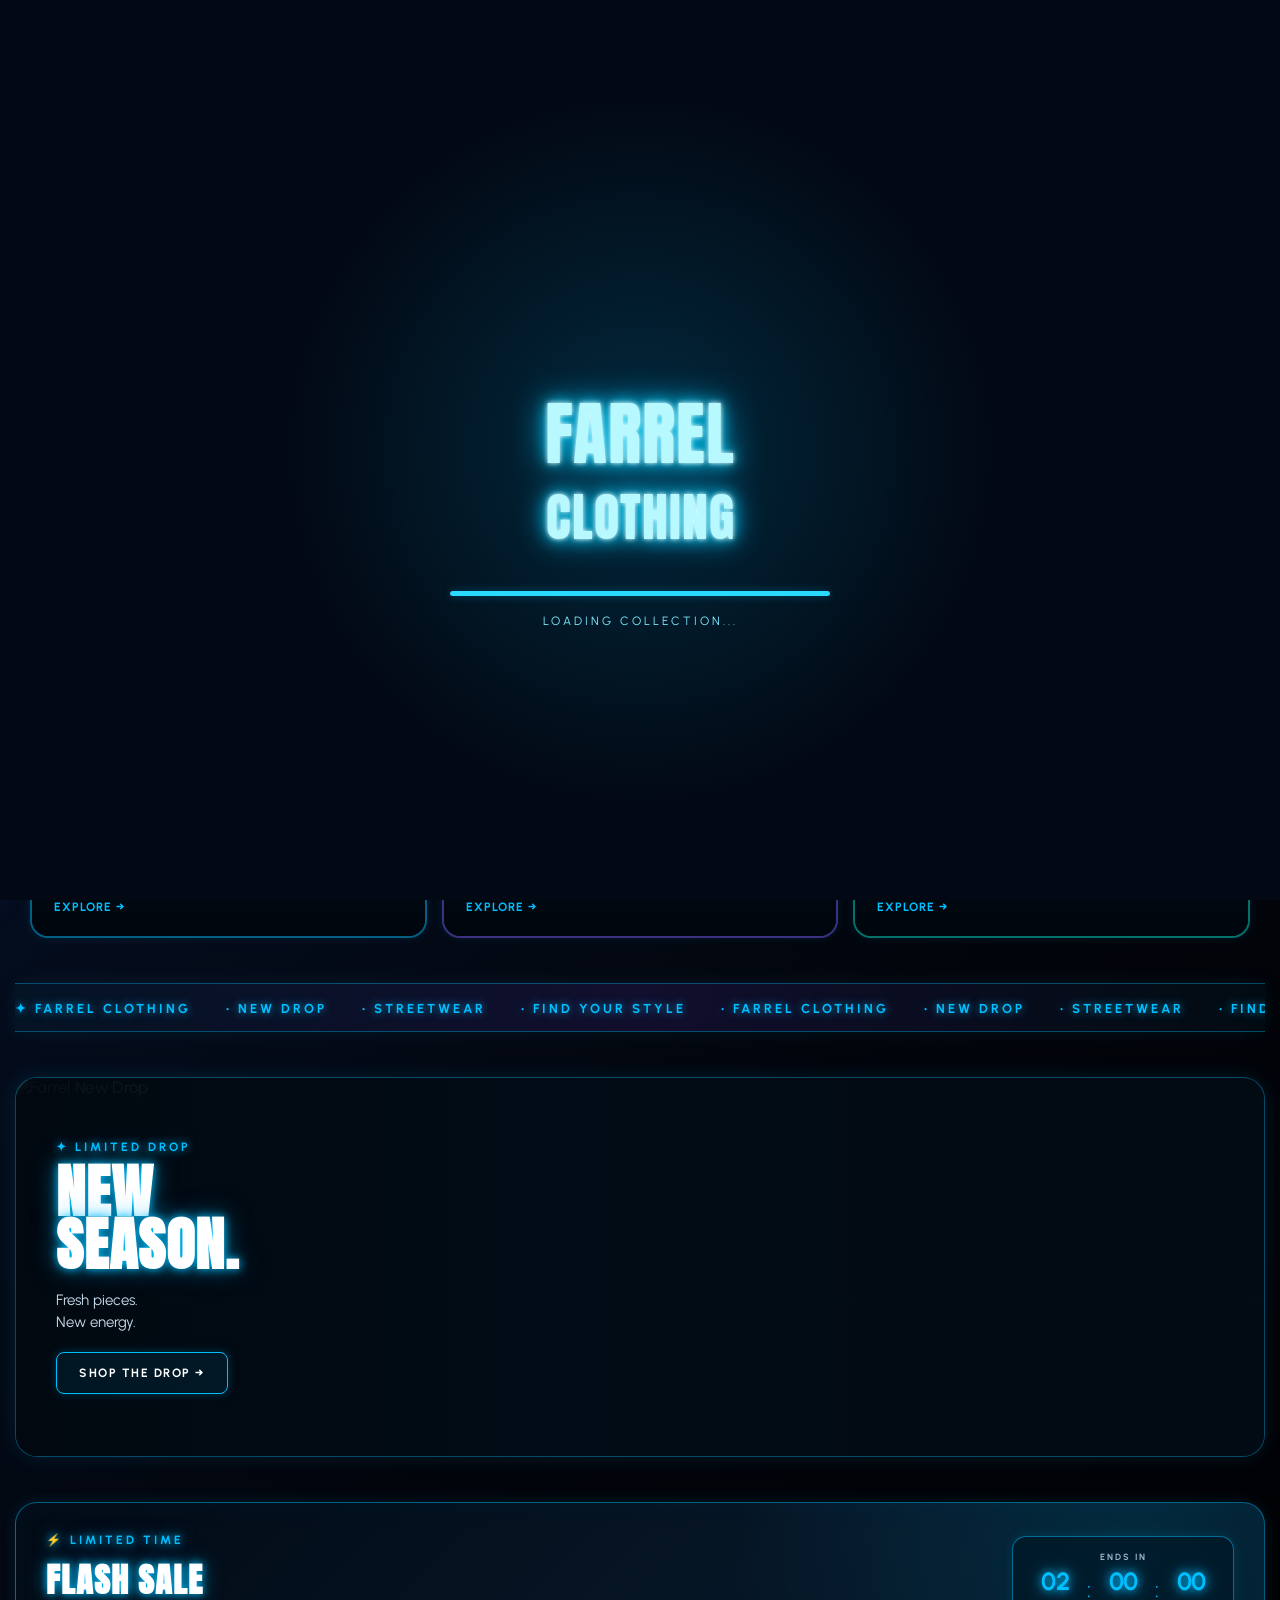
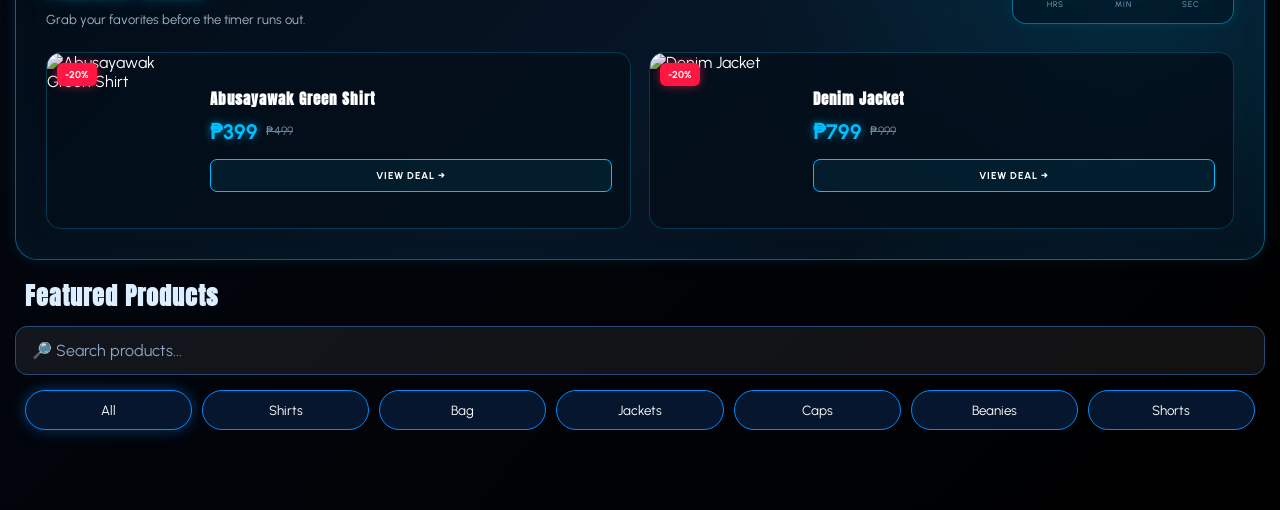
==== index.html @ 2487d962 "Add files via upload" ====
<!DOCTYPE html>
<html lang="en">

<head>
    <meta charset="UTF-8">
    <meta name="viewport" content="width=device-width, initial-scale=1.0">

    <title>FARRELL CLOTHING</title>

    <link rel="preconnect" href="https://fonts.googleapis.com">
    <link rel="preconnect" href="https://fonts.gstatic.com" crossorigin>

    <link
        href="https://fonts.googleapis.com/css2?family=Rubik+Wet+Paint&family=Anton&family=Urbanist:wght@400;500;600;700;800;900&display=swap"
        rel="stylesheet"
    >

    <link rel="stylesheet" href="style.css">
</head>

<body>

    <!-- ================= HEADER ================= -->

    <header>

        <button class="menu-toggle" onclick="toggleSidebar()" aria-label="Open menu">
            <span></span>
            <span></span>
            <span></span>
        </button>

        <div class="header-brand">
            <h1>FARREL CLOTHING</h1>
            <p>Stay Swabe?.</p>
        </div>

        <button class="cart-quick-button" onclick="openCart()">
            🛒<span id="cart-count-mini" class="mini-badge">0</span>
        </button>

    </header>

    <!-- ================= SIDEBAR ================= -->

    <div class="sidebar-overlay" onclick="closeSidebar()"></div>

    <aside id="app-sidebar" class="app-sidebar">

        <div class="sidebar-header">
            <span class="sidebar-logo">FARREL</span>
            <button class="sidebar-close" onclick="closeSidebar()">✕</button>
        </div>

        <nav class="sidebar-nav">

            <button class="sidebar-link" onclick="openCart()">
                <span class="sidebar-icon">🛒</span>
                <span>Cart</span>
                <span id="cart-count" class="sidebar-count">0</span>
            </button>

            <button class="sidebar-link" onclick="showWishlist()">
                <span class="sidebar-icon">❤️</span>
                <span>Wishlist</span>
                <span id="wishlist-count" class="sidebar-count">0</span>
            </button>

            <button class="sidebar-link" onclick="showOrders()">
                <span class="sidebar-icon">🧾</span>
                <span>My Orders</span>
            </button>

            <button class="sidebar-link" onclick="openAccount()">
                <span class="sidebar-icon">👤</span>
                <span>Account</span>
            </button>

            <button class="sidebar-link theme-button" onclick="toggleTheme()">
                <span class="sidebar-icon">☀️</span>
                <span>Light Mode</span>
            </button>

            <a class="sidebar-link admin-link" id="admin-link" href="admin.html" style="display:none;">
                <span class="sidebar-icon">🛠️</span>
                <span>Admin Dashboard</span>
            </a>

        </nav>

    </aside>


    <!-- ================= MAIN ================= -->

    <main>

<!-- HERO BANNER -->
<section class="hero-banner">

    <div class="hero-content">
        <span class="hero-label">🔥 NEW DROP</span>

        <h2 class="hero-title">
            <span class="hero-line hero-line-1">MADE TO</span>
            <span class="hero-line hero-line-2">STAND OUT.</span>
        </h2>

        <p class="hero-sub">
            Designed differently. Made for you.
        </p>

        <button class="hero-button" onclick="openCollection('All')">
            EXPLORE COLLECTION →
        </button>
    </div>

</section>

      <!-- FEATURED COLLECTIONS -->
<section class="featured-collections">

    <div class="collections-title">
        <span>✦ FARREL COLLECTIONS</span>
        <h2>EXPLORE YOUR STYLE</h2>
        <p>Discover pieces made for your everyday vibe.</p>
    </div>

    <div class="collection-grid">

        <!-- SHIRTS -->
        <button
            type="button"
            class="collection-card shirts-card"
            onclick="openCollection('Shirts')">

            <img
                src="https://images.unsplash.com/photo-1521572163474-6864f9cf17ab?auto=format&fit=crop&w=900&q=85"
                alt="Shirts Collection"
                class="collection-image">

            <div class="collection-overlay"></div>

            <div class="collection-content">
                <span class="collection-number">01</span>
                <h3>SHIRTS</h3>
                <p>EVERYDAY ESSENTIALS</p>
                <span class="collection-link">EXPLORE →</span>
            </div>

        </button>


        <!-- JACKETS -->
        <button
            type="button"
            class="collection-card jackets-card"
            onclick="openCollection('Jackets')">

            <img
                src="https://images.unsplash.com/photo-1551028719-00167b16eac5?auto=format&fit=crop&w=900&q=85"
                alt="Jackets Collection"
                class="collection-image">

            <div class="collection-overlay"></div>

            <div class="collection-content">
                <span class="collection-number">02</span>
                <h3>JACKETS</h3>
                <p>STREETWEAR LAYERS</p>
                <span class="collection-link">EXPLORE →</span>
            </div>

        </button>


        <!-- ACCESSORIES -->
        <button
            type="button"
            class="collection-card bag-card"
            onclick="openCollection('Bag')">

            <img
                src="https://images.unsplash.com/photo-1553062407-98eeb64c6a62?auto=format&fit=crop&w=900&q=85"
                alt="Accessories Collection"
                class="collection-image">

            <div class="collection-overlay"></div>

            <div class="collection-content">
                <span class="collection-number">03</span>
                <h3>ACCESSORIES</h3>
                <p>COMPLETE YOUR LOOK</p>
                <span class="collection-link">EXPLORE →</span>
            </div>

        </button>

    </div>

</section>

<!-- FARREL ANIMATED MARQUEE -->

<div class="farrel-marquee">
    <div class="marquee-track">

        <span>✦ FARREL CLOTHING</span>
        <span>• NEW DROP</span>
        <span>• STREETWEAR</span>
        <span>• FIND YOUR STYLE</span>
        <span>• FARREL CLOTHING</span>
        <span>• NEW DROP</span>
        <span>• STREETWEAR</span>
        <span>• FIND YOUR STYLE</span>

    </div>
</div>

      <!-- FARREL NEW DROP -->

<section class="new-drop-section">

    <div class="new-drop-image">
        <img
            src="https://images.unsplash.com/photo-1529139574466-a303027c1d8b?auto=format&fit=crop&w=1200&q=85"
            alt="Farrel New Drop">
    </div>

    <div class="new-drop-overlay"></div>

    <div class="new-drop-content">

        <span class="new-drop-label">
            ✦ LIMITED DROP
        </span>

        <h2>
            NEW<br>
            SEASON.
        </h2>

        <p>
            Fresh pieces.<br>
            New energy.
        </p>

        <button
            type="button"
            class="new-drop-button"
            onclick="scrollToProducts()">

            SHOP THE DROP →
            
        </button>

    </div>

</section>

<!-- FARREL FLASH SALE -->
<section class="flash-sale-section">

    <div class="flash-sale-header">
        <div>
            <span class="flash-sale-label">⚡ LIMITED TIME</span>
            <h2>FLASH SALE</h2>
            <p>Grab your favorites before the timer runs out.</p>
        </div>

        <div class="countdown-box">
            <span class="countdown-label">ENDS IN</span>

            <div class="countdown">
                <div>
                    <strong id="sale-hours">02</strong>
                    <small>HRS</small>
                </div>

                <span>:</span>

                <div>
                    <strong id="sale-minutes">00</strong>
                    <small>MIN</small>
                </div>

                <span>:</span>

                <div>
                    <strong id="sale-seconds">00</strong>
                    <small>SEC</small>
                </div>
            </div>
        </div>
    </div>


    <div class="flash-products">

        <!-- Flash Product 1 -->
        <div class="flash-product">
            <div class="flash-image">
                <img
                    src="images/Abusayawak Green Shirt.jpg"
                    alt="Abusayawak Green Shirt">

                <span class="sale-badge">-20%</span>
            </div>

            <div class="flash-product-info">
                <h3>Abusayawak Green Shirt</h3>

                <div class="flash-price">
                    <span class="new-price">₱399</span>
                    <span class="old-price">₱499</span>
                </div>

                <button
                    type="button"
                    onclick="openProductDetails(1)">
                    VIEW DEAL →
                </button>
            </div>
        </div>


        <!-- Flash Product 2 -->
        <div class="flash-product">
            <div class="flash-image">
                <img
                    src="images/Denim Jacket.jpg"
                    alt="Denim Jacket">

                <span class="sale-badge">-20%</span>
            </div>

            <div class="flash-product-info">
                <h3>Denim Jacket</h3>

                <div class="flash-price">
                    <span class="new-price">₱799</span>
                    <span class="old-price">₱999</span>
                </div>

                <button
                    type="button"
                    onclick="openProductDetails(4)">
                    VIEW DEAL →
                </button>
            </div>
        </div>

    </div>

</section>
      
<h2>Featured Products</h2>
      
        <h2>Featured Products</h2>


        <!-- SEARCH -->

        <div class="search-box">

            <input
                type="text"
                id="search-input"
                placeholder="🔎 Search products..."
                oninput="filterProducts()"
            >

        </div>


        <!-- CATEGORIES -->

        <div class="categories">

            <button
                onclick="setCategory('All')"
                class="category active"
            >
                All
            </button>

            <button
                onclick="setCategory('Shirts')"
                class="category"
            >
                Shirts
            </button>

            <button
                onclick="setCategory('Bag')"
                class="category"
            >
                Bag
            </button>

            <button
                onclick="setCategory('Jackets')"
                class="category"
            >
                Jackets
            </button>

            <button
                onclick="setCategory('Caps')"
                class="category"
            >
                Caps
            </button>

            <button
                onclick="setCategory('Beanies')"
                class="category"
            >
                Beanies
            </button>

            <button
                onclick="setCategory('Shorts')"
                class="category"
            >
                Shorts
            </button>

        </div>


        <!-- PRODUCTS -->

        <div
            id="products"
            class="product-container"
        ></div>

    </main>


    <!-- ================= PRODUCT DETAILS ================= -->

    <div
        id="product-modal"
        class="cart-modal"
    >

        <div class="cart-box">

            <button
                class="close-button"
                onclick="closeProductDetails()"
            >
                ✕
            </button>


            <img
                id="detail-image"
                class="detail-image"
            >


            <h2 id="detail-name"></h2>


            <p
                id="detail-price"
                class="detail-price"
            ></p>


            <p id="detail-rating"></p>

            <p id="detail-stock"></p>


            <!-- REVIEWS -->

            <div class="reviews-section">

                <h3>⭐ Customer Reviews</h3>


                <div id="reviews-list">

                    <p>No reviews yet.</p>

                </div>


                <div id="review-locked-message" class="review-locked" style="display:none;">
                    🔒 You can rate this product once your order for it says
                    <strong>"Delivered"</strong> in My Orders.
                </div>

                <div id="review-form" class="review-form">

                    <h4>⭐ Rate This Product</h4>


                    <select id="review-rating">

                        <option value="">
                            Select Rating
                        </option>

                        <option value="5">
                            ⭐⭐⭐⭐⭐ 5 Stars
                        </option>

                        <option value="4">
                            ⭐⭐⭐⭐ 4 Stars
                        </option>

                        <option value="3">
                            ⭐⭐⭐ 3 Stars
                        </option>

                        <option value="2">
                            ⭐⭐ 2 Stars
                        </option>

                        <option value="1">
                            ⭐ 1 Star
                        </option>

                    </select>


                    <textarea
                        id="review-text"
                        placeholder="Write your review..."
                    ></textarea>


                    <button
                        type="button"
                        onclick="addReview()"
                    >
                        Submit Review
                    </button>

                </div>

            </div>


            <!-- PRODUCT DESCRIPTION -->

            <p id="detail-description"></p>


            <!-- SIZE -->

            <label>Size</label>

            <select id="detail-size">

                <option value="S">
                    Small
                </option>

                <option value="M">
                    Medium
                </option>

                <option value="L">
                    Large
                </option>

                <option value="XL">
                    Extra Large
                </option>

            </select>


            <!-- QUANTITY -->

            <input
                type="number"
                id="detail-quantity"
                value="1"
                min="1"
            >


            <!-- ADD TO CART -->

            <button
                class="checkout-button"
                onclick="addDetailedProductToCart()"
            >
                🛒 Add to Cart
            </button>

        </div>

    </div>


    <!-- ================= CART ================= -->

    <div
        id="cart-modal"
        class="cart-modal"
    >

        <div class="cart-box">

            <button
                class="close-button"
                onclick="closeCart()"
            >
                ✕
            </button>


            <h2>🛒 Shopping Cart</h2>


            <div id="cart-items">

                <p>Your cart is empty.</p>

            </div>


            <div class="cart-total">

                <strong>Total:</strong>

                <strong>
                    ₱<span id="cart-total">0</span>
                </strong>

            </div>


            <button
                class="checkout-button"
                onclick="openCheckout()"
            >
                🛍️ Checkout
            </button>

        </div>

    </div>


    <!-- ================= CHECKOUT ================= -->

    <div
        id="checkout-modal"
        class="cart-modal"
    >

        <div class="cart-box">

            <button
                class="close-button"
                onclick="closeCheckout()"
            >
                ✕
            </button>


            <h2>📝 Checkout</h2>


            <form id="checkout-form">

                <label>Customer Name</label>

                <input
                    type="text"
                    id="customer-name"
                    placeholder="Enter your name"
                    required
                >


                <label>Contact Number</label>

                <input
                    type="tel"
                    id="contact"
                    placeholder="09XXXXXXXXX"
                    required
                >


                <label>Delivery Address</label>

                <textarea
                    id="address"
                    placeholder="Enter your complete address"
                    required
                ></textarea>


                <label>Size</label>

                <select
                    id="size"
                    required
                >

                    <option value="">
                        Select Size
                    </option>

                    <option value="S">
                        Small
                    </option>

                    <option value="M">
                        Medium
                    </option>

                    <option value="L">
                        Large
                    </option>

                    <option value="XL">
                        Extra Large
                    </option>

                </select>


                <label>Payment Method</label>

                <select
                    id="payment"
                    required
                >

                    <option value="">
                        Select Payment
                    </option>

                    <option value="Cash on Delivery">
                        Cash on Delivery
                    </option>

                    <option value="GCash">
                        GCash
                    </option>

                </select>


                <!-- ORDER SUMMARY -->

                <div class="checkout-summary">

                    <h3>🧾 Order Summary</h3>


                    <div id="checkout-items">

                        <p>No items.</p>

                    </div>


                    <hr>


                    <p>

                        <strong>Total:</strong>

                        ₱<span id="checkout-total">0</span>

                    </p>

                </div>


                <!-- PLACE ORDER -->

                <button
                    type="submit"
                    class="checkout-button"
                >
                    Place Order
                </button>

            </form>

        </div>

    </div>


    <!-- ================= ORDER CONFIRMATION ================= -->

    <div
        id="success-modal"
        class="cart-modal"
    >

        <div class="cart-box success-box">

            <button
                class="close-button"
                onclick="closeSuccess()"
            >
                ✕
            </button>


            <div class="success-icon">
                ✓
            </div>


            <h2>Order Placed!</h2>


            <p class="success-message">
                Thank you for your order!
            </p>


            <div class="order-details">

                <p>

                    <strong>Order ID:</strong>

                    <span id="order-id"></span>

                </p>


                <p>

                    <strong>Customer:</strong>

                    <span id="order-customer"></span>

                </p>


                <p>

                    <strong>Payment:</strong>

                    <span id="order-payment"></span>

                </p>


                <p>

                    <strong>Total:</strong>

                    ₱<span id="order-total"></span>

                </p>


                <p>

                    <strong>Status:</strong>

                    <span class="order-status">
                        Order Received
                    </span>

                </p>

            </div>


            <button
                class="checkout-button"
                onclick="closeSuccess()"
            >
                Continue Shopping
            </button>

        </div>

    </div>


    <!-- ================= MY ORDERS ================= -->

    <div
        id="orders-modal"
        class="cart-modal"
    >

        <div class="cart-box">

            <button
                class="close-button"
                onclick="closeOrders()"
            >
                ✕
            </button>


            <h2>🧾 My Orders</h2>


            <div id="orders-list">

                <p>No orders yet.</p>

            </div>

        </div>

    </div>


    <!-- ================= LOGIN PAGE ================= -->

    <div id="login-page">

        <div class="login-container">


            <!-- LOGIN LOGO -->

            <div class="login-logo">

                <h1>FARREL</h1>

                <h2>CLOTHING</h2>

            </div>


            <!-- ================= LOGIN ================= -->

            <div id="login-section">


                <div class="login-input">

                    <span>👤</span>

                    <input
                        type="text"
                        id="login-username"
                        placeholder="Username or Email"
                    >

                </div>


                <div class="login-input">

                    <span>🔒</span>

                    <input
                        type="password"
                        id="login-password"
                        placeholder="Password"
                    >

                </div>


                <button
                    type="button"
                    class="sign-in-button"
                    onclick="loginUser()"
                >
                    SIGN IN
                </button>


                <button
                    type="button"
                    class="forgot-password"
                    onclick="forgotPassword()"
                >
                    Forgot Password?
                </button>


                <p class="signup-text">

                    Don't have an account?

                    <button
                        type="button"
                        onclick="showRegister()"
                    >
                        Sign Up
                    </button>

                </p>

            </div>


            <!-- ================= REGISTER ================= -->

            <div
                id="register-section"
                style="display:none;"
            >

                <h3 class="register-title">
                    CREATE ACCOUNT
                </h3>


                <div class="login-input">

                    <span>👤</span>

                    <input
                        type="text"
                        id="register-name"
                        placeholder="Full Name"
                    >

                </div>


                <div class="login-input">

                    <span>👤</span>

                    <input
                        type="text"
                        id="register-username"
                        placeholder="Username"
                    >

                </div>


                <div class="login-input">

                    <span>✉️</span>

                    <input
                        type="email"
                        id="register-email"
                        placeholder="Email"
                    >

                </div>


                <div class="login-input">

                    <span>🔒</span>

                    <input
                        type="password"
                        id="register-password"
                        placeholder="Password"
                    >

                </div>


                <div class="login-input">

                    <span>🔒</span>

                    <input
                        type="password"
                        id="register-confirm"
                        placeholder="Confirm Password"
                    >

                </div>


                <button
                    type="button"
                    class="sign-in-button"
                    onclick="registerUser()"
                >
                    SIGN UP
                </button>


                <p class="signup-text">

                    Already have an account?

                    <button
                        type="button"
                        onclick="showLogin()"
                    >
                        Sign In
                    </button>

                </p>

            </div>

        </div>

    </div>


    <!-- ================= PROFILE ================= -->

    <div
        id="profile-modal"
        class="cart-modal"
    >

        <div class="cart-box">


            <button
                class="close-button"
                onclick="closeProfile()"
            >
                ✕
            </button>


            <h2>👤 My Profile</h2>


            <form id="profile-form">


                <label>Full Name</label>

                <input
                    type="text"
                    id="profile-name"
                    placeholder="Enter your name"
                    required
                >


                <label>Contact Number</label>

                <input
                    type="tel"
                    id="profile-contact"
                    placeholder="09XXXXXXXXX"
                    required
                >


                <label>Delivery Address</label>

                <textarea
                    id="profile-address"
                    placeholder="Enter your complete address"
                    required
                ></textarea>


                <label>Preferred Payment</label>

                <select id="profile-payment">

                    <option value="">
                        Select Payment
                    </option>

                    <option value="Cash on Delivery">
                        Cash on Delivery
                    </option>

                    <option value="GCash">
                        GCash
                    </option>

                </select>


                <button
                    type="button"
                    class="checkout-button"
                    onclick="saveProfile()"
                >
                    💾 Save Profile
                </button>

              <button
                    type="button"
                    class="checkout-button"
                    onclick="logoutUser()"
>
                   🚪 Logout
                </button>

            </form>

        </div>

    </div>


        <!-- ================= NEON LOADING SCREEN ================= -->

    <div id="farrel-loader">

        <div class="loader-content">

            <svg class="loader-shirt" viewBox="0 0 120 120" xmlns="http://www.w3.org/2000/svg">
                <path class="loader-shirt-path" d="M40 10 L25 22 L10 38 L24 52 L34 44 L34 108 L86 108 L86 44 L96 52 L110 38 L95 22 L80 10 L68 18 C64 22 56 22 52 18 Z" />
                <circle class="loader-shirt-dot" cx="60" cy="70" r="3" />
            </svg>

            <div class="loader-logo">
                <span>FARREL</span>
                <span>CLOTHING</span>
            </div>

            <div class="loader-line">
                <div class="loader-progress"></div>
            </div>

            <p>LOADING COLLECTION...</p>

        </div>

    </div>


    <!-- ================= JAVASCRIPT ================= -->

    <script src="https://cdn.jsdelivr.net/npm/@supabase/supabase-js@2/dist/umd/supabase.min.js"></script>
<script src="script.js"></script>

</body>

</html>
---- style.css ----
* {
    box-sizing: border-box;
    margin: 0;
    padding: 0;
}

body {
    font-family: Arial, sans-serif;
    background:
        radial-gradient(circle at top left, #1677ff 0%, transparent 25%),
        linear-gradient(135deg, #06152f, #02050c 55%, #000000);
    color: #ffffff;
    min-height: 100vh;
}

/* ================= HEADER ================= */

header {
    text-align: center;
    padding: 30px 15px;
    background:
        linear-gradient(135deg, rgba(18, 105, 255, 0.95), #07162f 55%, #020305);
    border-bottom: 1px solid rgba(75, 160, 255, 0.4);
    box-shadow: 0 8px 30px rgba(0, 110, 255, 0.2);
}

header h1 {
    font-family: "Rubik Wet Paint", cursive;
    font-size: 48px;
    font-weight: 400;
    letter-spacing: 3px;
    text-transform: uppercase;

    color: #ffffff;

    text-shadow:
        0 0 5px #00aaff,
        0 0 12px #008cff,
        0 0 25px #008cff,
        0 0 45px rgba(0, 140, 255, 0.8);

    transform: rotate(-2deg);
}

/* ================= BUTTONS ================= */

button {
    cursor: pointer;
    transition: 0.25s;
}

button:hover {
    transform: translateY(-2px);
    box-shadow: 0 0 15px rgba(0, 140, 255, 0.45);
}

.cart-button,
.wishlist-button,
.orders-button,
.profile-button {
    width: auto;
    margin-top: 18px;
    margin-left: 5px;
    padding: 11px 18px;
    border: 1px solid rgba(100, 180, 255, 0.5);
    border-radius: 25px;
    background: rgba(255, 255, 255, 0.08);
    color: white;
    backdrop-filter: blur(10px);
}

/* ================= MAIN ================= */

main {
    padding: 25px 15px;
}

h2 {
    margin-bottom: 20px;
    color: #dceeff;
}

/* ================= SEARCH ================= */

.search-box {
    margin-bottom: 18px;
}

.search-box input {
    width: 100%;
    padding: 14px 16px;
    border: 1px solid #254a75;
    border-radius: 12px;
    background: rgba(255, 255, 255, 0.07);
    color: white;
    font-size: 16px;
    outline: none;
}

.search-box input::placeholder {
    color: #8ca5c0;
}

.search-box input:focus {
    border-color: #2196ff;
    box-shadow: 0 0 15px rgba(33, 150, 255, 0.3);
}

/* ================= CATEGORIES ================= */

.categories {
    display: flex;
    justify-content: center;
    align-items: center;
    gap: 10px;
    flex-wrap: nowrap;
    margin: 15px auto 25px;
    padding: 0 10px;
    position: relative;
    z-index: 10;
}

.category {
    flex: 1;
    width: auto;
    min-width: 0;
    padding: 11px 8px;
    border: 1px solid #254a75;
    border-radius: 25px;
    background: rgba(255, 255, 255, 0.06);
    color: #c9ddf5;
    white-space: nowrap;
    visibility: visible;
    opacity: 1;
}

.category.active {
    background: linear-gradient(135deg, #168cff, #0751c9);
    color: white;
    border-color: #45aaff;
    box-shadow: 0 0 15px rgba(20, 130, 255, 0.4);
}

/* ================= PRODUCTS ================= */

.product-container {
    display: grid;
    grid-template-columns: repeat(2, 1fr);
    gap: 15px;
}

.product {
    position: relative;
    background:
        linear-gradient(145deg, rgba(18, 40, 70, 0.95), rgba(3, 8, 16, 0.98));
    border: 1px solid rgba(67, 140, 220, 0.25);
    border-radius: 15px;
    padding: 12px;
    overflow: hidden;
    box-shadow: 0 8px 25px rgba(0, 0, 0, 0.35);
    transition: 0.3s;
}

.product:hover {
    transform: translateY(-5px);
    border-color: rgba(40, 150, 255, 0.7);
    box-shadow:
        0 10px 30px rgba(0, 0, 0, 0.5),
        0 0 20px rgba(0, 130, 255, 0.2);
}

.product img {
    width: 100%;
    height: 190px;
    object-fit: cover;
    border-radius: 10px;
}

.product h3 {
    margin-top: 12px;
    font-size: 16px;
    color: #ffffff;
}

.product-category {
    margin-top: 5px;
    color: #7fbfff;
    font-size: 13px;
}

.product-rating {
    margin-top: 7px;
    color: #ffd75a;
    font-size: 14px;
}

.price {
    margin: 8px 0;
    font-size: 18px;
    font-weight: bold;
    color: #4db2ff;
}

.stock {
    margin-bottom: 10px;
    color: #8da8c5;
    font-size: 13px;
}

.product button {
    width: 100%;
    padding: 11px;
    border: none;
    border-radius: 8px;
    background: linear-gradient(135deg, #168cff, #0751c9);
    color: white;
    font-weight: bold;
}

/* ================= WISHLIST HEART ================= */

.wishlist-heart {
    position: absolute;
    top: 18px;
    right: 18px;
    width: 38px !important;
    height: 38px;
    padding: 0 !important;
    border-radius: 50% !important;
    background: rgba(0, 0, 0, 0.65) !important;
    border: 1px solid rgba(255, 255, 255, 0.25) !important;
    font-size: 17px;
    z-index: 5;
}

/* ================= MODALS ================= */

.cart-modal {
    display: none;
    position: fixed;
    inset: 0;
    background: rgba(0, 5, 15, 0.78);
    padding: 20px;
    z-index: 100;
    overflow-y: auto;
    backdrop-filter: blur(5px);
}

.cart-box {
    background:
        linear-gradient(145deg, #102744, #030812);
    max-width: 500px;
    margin: 40px auto;
    padding: 22px;
    border-radius: 16px;
    position: relative;
    border: 1px solid rgba(75, 160, 255, 0.35);
    box-shadow: 0 15px 50px rgba(0, 0, 0, 0.6);
}

.close-button {
    position: absolute;
    right: 12px;
    top: 12px;
    width: 38px;
    height: 38px;
    padding: 0;
    background: rgba(255, 255, 255, 0.08);
    color: white;
    border: 1px solid rgba(255, 255, 255, 0.15);
    border-radius: 50%;
    font-size: 20px;
}

/* ================= CART ================= */

.cart-item {
    display: flex;
    justify-content: space-between;
    align-items: center;
    border-bottom: 1px solid rgba(100, 150, 200, 0.2);
    padding: 14px 0;
    gap: 10px;
}

.cart-item-info {
    flex: 1;
}

.cart-item-info strong {
    color: white;
}

.cart-item-info p {
    margin-top: 5px;
    color: #83bdf0;
}

.quantity {
    display: flex;
    align-items: center;
    gap: 8px;
}

.quantity button {
    width: 30px;
    height: 30px;
    border: none;
    border-radius: 6px;
    background: #126bd1;
    color: white;
}

.remove-button {
    background: rgba(255, 255, 255, 0.1);
    color: #ddd;
    border: 1px solid #344c66;
    padding: 7px;
    border-radius: 6px;
}

.cart-total {
    display: flex;
    justify-content: space-between;
    border-top: 1px solid #315477;
    margin-top: 15px;
    padding-top: 15px;
    font-size: 18px;
}

.cart-total span {
    color: #4db2ff;
}

/* ================= CHECKOUT ================= */

.checkout-button {
    width: 100%;
    margin-top: 15px;
    padding: 13px;
    border: none;
    border-radius: 8px;
    background: linear-gradient(135deg, #168cff, #0751c9);
    color: white;
    font-size: 16px;
    font-weight: bold;
}

#checkout-form {
    display: flex;
    flex-direction: column;
    gap: 8px;
}

#checkout-form label {
    font-weight: bold;
    margin-top: 8px;
    color: #cce5ff;
}

#checkout-form input,
#checkout-form textarea,
#checkout-form select {
    width: 100%;
    padding: 11px;
    border: 1px solid #315477;
    border-radius: 7px;
    background: #071426;
    color: white;
    font-size: 14px;
}

#checkout-form textarea {
    height: 80px;
    resize: none;
}

.checkout-summary {
    margin-top: 15px;
    padding: 13px;
    background: rgba(255, 255, 255, 0.06);
    border: 1px solid rgba(70, 140, 220, 0.2);
    border-radius: 8px;
}

.checkout-summary strong {
    color: #4db2ff;
}

/* ================= PRODUCT DETAILS ================= */

.detail-price {
    font-size: 21px;
    font-weight: bold;
    color: #4db2ff;
    margin: 10px 0;
}

#detail-rating {
    color: #ffd75a;
    margin-bottom: 5px;
}

#detail-stock {
    color: #8db9df;
    margin-bottom: 12px;
}

#detail-description {
    color: #b7cbe0;
    line-height: 1.5;
    margin-bottom: 15px;
}

#detail-size,
#detail-quantity {
    width: 100%;
    padding: 11px;
    margin: 6px 0 12px;
    border-radius: 7px;
    border: 1px solid #315477;
    background: #071426;
    color: white;
}

/* ================= NO RESULTS ================= */

.no-results {
    grid-column: 1 / -1;
    text-align: center;
    padding: 40px;
    color: #8ca5c0;
}

/* ================= MOBILE ================= */

@media (max-width: 380px) {
    .product-container {
        grid-template-columns: 1fr;
    }

    .product img {
        height: 220px;
    }
}

#detail-image {
    width: 100%;
    max-width: 240px;
    height: 260px;
    object-fit: cover;
    display: block;
    margin: 0 auto 15px;
    border-radius: 12px;
}

/* ================= NEON BUTTON EFFECT ================= */

button {
    transition: transform 0.15s ease, box-shadow 0.15s ease,
                background 0.15s ease;
}

button:active {
    transform: scale(0.94);
    box-shadow:
        0 0 8px #00aaff,
        0 0 20px #008cff,
        0 0 35px #0066ff;
    background: #168cff !important;
}

/* ================= BUTTON NEON CLICK ================= */

button {
    position: relative;
    overflow: hidden;
    transition: transform 0.08s ease, box-shadow 0.08s ease;
}

button:active {
    transform: scale(0.96);
    box-shadow:
        0 0 8px #00aaff,
        0 0 16px #008cff;
}

button::after {
    content: "";
    position: absolute;
    inset: 0;
    border-radius: inherit;
    background: rgba(255, 255, 255, 0.4);
    opacity: 0;
    pointer-events: none;
}

button.neon-click::after {
    animation: buttonFlash 0.18s linear;
}

@keyframes buttonFlash {
    0% {
        opacity: 0.8;
    }

    100% {
        opacity: 0;
    }
}


.checkout-summary h3 {
    margin-bottom: 12px;
    color: #ffffff;
}

.checkout-summary hr {
    border: none;
    border-top: 1px solid #315477;
    margin: 15px 0;
}

.checkout-item {
    padding: 10px 0;
    border-bottom: 1px solid rgba(100, 150, 200, 0.15);
}

.checkout-item strong {
    color: #ffffff;
}

.checkout-item p {
    margin-top: 4px;
    color: #8db9df;
    font-size: 14px;
}

.checkout-summary > p:last-child {
    font-size: 18px;
    color: #4db2ff;
}

.success-box {
    text-align: center;
}

.success-icon {
    width: 70px;
    height: 70px;
    margin: 10px auto 15px;
    border-radius: 50%;
    background: linear-gradient(135deg, #168cff, #0751c9);
    display: flex;
    align-items: center;
    justify-content: center;
    font-size: 40px;
    font-weight: bold;
    box-shadow:
        0 0 15px #008cff,
        0 0 35px rgba(0, 140, 255, 0.5);
}

.success-message {
    color: #8db9df;
    margin-bottom: 20px;
}

.order-details {
    text-align: left;
    padding: 15px;
    border-radius: 10px;
    background: rgba(255, 255, 255, 0.06);
    border: 1px solid rgba(70, 140, 220, 0.25);
}

.order-details p {
    margin: 10px 0;
    color: #b7cbe0;
}

.order-details strong {
    color: #ffffff;
}

.order-status {
    color: #4db2ff !important;
    font-weight: bold;
}

.order-header {
    display: flex;
    justify-content: space-between;
    align-items: center;
    gap: 10px;
    margin-bottom: 8px;
}

.order-header h3 {
    color: #4db2ff;
    font-size: 16px;
}

.order-status {
    color: #4db2ff;
    font-size: 12px;
    font-weight: bold;
    white-space: nowrap;
}

.order-date {
    color: #7f9bb8 !important;
    font-size: 12px;
    margin-bottom: 12px !important;
}

.order-product {
    padding: 10px;
    margin-top: 8px;
    border-radius: 8px;
    background: rgba(0, 100, 200, 0.08);
    border: 1px solid rgba(70, 140, 220, 0.15);
}

.order-product strong {
    color: #ffffff;
}

.order-product p {
    margin: 4px 0;
    font-size: 13px;
}

.order-info {
    margin-top: 12px;
    padding-top: 10px;
    border-top: 1px solid rgba(100, 150, 200, 0.15);
}

.order-total {
    display: flex;
    justify-content: space-between;
    margin-top: 12px;
    padding-top: 12px;
    border-top: 1px solid #315477;
    color: #4db2ff;
}

.reviews-section {
    margin-top: 20px;
    padding-top: 15px;
    border-top: 1px solid rgba(100, 150, 200, 0.2);
}

.reviews-section h3 {
    color: #ffffff;
    margin-bottom: 12px;
}

.review-form {
    margin-top: 18px;
    padding: 14px;
    border-radius: 10px;
    background: rgba(255, 255, 255, 0.05);
    border: 1px solid rgba(70, 140, 220, 0.2);
}

.review-form h4 {
    color: #b7cbe0;
    margin-bottom: 10px;
}

#review-rating,
#review-text {
    width: 100%;
    padding: 10px;
    margin-bottom: 10px;
    border-radius: 7px;
    border: 1px solid #315477;
    background: #071426;
    color: white;
}

#review-text {
    height: 80px;
    resize: none;
}

.review-form button {
    width: 100%;
    padding: 10px;
    border: none;
    border-radius: 8px;
    background: linear-gradient(135deg, #168cff, #0751c9);
    color: white;
    font-weight: bold;
}

.review-card {
    margin-bottom: 10px;
    padding: 12px;
    border-radius: 9px;
    background: rgba(255, 255, 255, 0.05);
    border: 1px solid rgba(70, 140, 220, 0.15);
}

.review-stars {
    margin-bottom: 6px;
}

.review-card p {
    color: #d0deeb;
    line-height: 1.4;
}

.review-card small {
    display: block;
    margin-top: 7px;
    color: #7189a3;
}

.current-status {
    margin: 12px 0;
    padding: 10px;
    border-radius: 8px;
    background: rgba(0, 140, 255, 0.08);
    border: 1px solid rgba(70, 140, 220, 0.2);
    color: #b7cbe0;
}

.current-status strong {
    color: #4db2ff;
}

.status-button {
    margin-top: 5px;
}

.delivered-message {
    margin-top: 10px;
    padding: 10px;
    text-align: center;
    border-radius: 8px;
    background: rgba(0, 180, 100, 0.08);
    color: #5cffb0;
    font-weight: bold;
}


#neon-popup {
    position: fixed !important;
    top: 20px !important;
    left: 50% !important;
    transform: translateX(-50%) translateY(-20px) !important;

    width: calc(100% - 40px) !important;
    max-width: 360px !important;

    height: auto !important;
    min-height: 0 !important;
    max-height: 80px !important;

    padding: 14px 18px !important;
    margin: 0 !important;

    text-align: center;

    background: linear-gradient(135deg, #102744, #030812) !important;
    color: white !important;

    border: 1px solid #168cff !important;
    border-radius: 12px !important;

    box-shadow:
        0 0 12px rgba(0, 140, 255, 0.6),
        0 0 30px rgba(0, 140, 255, 0.25) !important;

    font-size: 14px !important;
    font-weight: bold;

    opacity: 0;
    pointer-events: none;

    z-index: 99999 !important;

    transition: opacity 0.3s ease,
                transform 0.3s ease !important;
}

#neon-popup.show {
    opacity: 1 !important;

    transform:
        translateX(-50%)
        translateY(0) !important;
}

.profile-button {
    transition: 0.25s;
}

#profile-form {
    display: flex;
    flex-direction: column;
    gap: 8px;
}

#profile-form label {
    font-weight: bold;
    margin-top: 8px;
    color: #cce5ff;
}

#profile-form input,
#profile-form textarea,
#profile-form select {
    width: 100%;
    padding: 11px;
    border: 1px solid #315477;
    border-radius: 7px;
    background: #071426;
    color: white;
    font-size: 14px;
    outline: none;
}

#profile-form input:focus,
#profile-form textarea:focus,
#profile-form select:focus {
    border-color: #2196ff;
    box-shadow: 0 0 12px rgba(33, 150, 255, 0.3);
}

#profile-form textarea {
    height: 80px;
    resize: none;
}

/* ================= FUTURISTIC LOGIN PAGE ================= */

#login-page {
    position: fixed;
    inset: 0;
    z-index: 99999;

    display: flex;
    justify-content: center;
    align-items: center;

    padding: 25px;

    background:
        radial-gradient(circle at center,
        rgba(0, 180, 255, 0.18),
        transparent 45%),
        linear-gradient(
        135deg,
        #001421,
        #020b18,
        #00111d
        );

    overflow-y: auto;
}

.login-container {
    width: 100%;
    max-width: 440px;
    min-height: 650px;

    padding: 55px 28px 35px;

    box-sizing: border-box;
    position: relative;

    border: 3px solid #29d9ff;
    border-radius: 45px;

    background:
        linear-gradient(
        rgba(2, 17, 30, 0.88),
        rgba(0, 10, 20, 0.94)
        );

    box-shadow:
        0 0 10px #29d9ff,
        0 0 25px rgba(41, 217, 255, 0.7),
        inset 0 0 30px rgba(0, 180, 255, 0.08);
}

.login-container::before {
    content: "";

    position: absolute;
    inset: 0;

    border-radius: 42px;

    background:
        linear-gradient(
            90deg,
            transparent 49%,
            rgba(0, 180, 255, 0.08) 50%,
            transparent 51%
        );

    background-size: 80px 80px;

    pointer-events: none;
}

.login-logo {
    text-align: center;
    margin-bottom: 55px;

    position: relative;
    z-index: 2;
}

.login-logo h1 {
    margin: 0;

    font-size: clamp(45px, 13vw, 70px);
    font-weight: 900;
    letter-spacing: 2px;

    color: #a9f6ff;

    text-shadow:
        0 0 5px #ffffff,
        0 0 15px #29d9ff,
        0 0 30px #00bfff;
}

.login-logo h2 {
    margin: -5px 0 0;

    font-size: clamp(35px, 10vw, 58px);
    font-weight: 900;
    letter-spacing: 2px;

    color: #b8f8ff;

    text-shadow:
        0 0 5px #ffffff,
        0 0 15px #29d9ff,
        0 0 30px #00bfff;
}

.login-input {
    display: flex;
    align-items: center;

    height: 64px;

    margin-bottom: 25px;
    padding: 0 18px;

    box-sizing: border-box;

    border: 2px solid #49dfff;
    border-radius: 16px;

    background: rgba(5, 15, 23, 0.9);

    box-shadow:
        0 0 8px rgba(41, 217, 255, 0.5),
        inset 0 0 15px rgba(0, 180, 255, 0.08);
}

.login-input span {
    font-size: 25px;
    margin-right: 15px;

    filter: drop-shadow(0 0 7px #00d9ff);
}

.login-input input {
    width: 100%;

    border: none;
    outline: none;

    background: transparent;

    color: white;

    font-size: 20px;
}

.login-input input::placeholder {
    color: #d5dce3;
}

.sign-in-button {
    width: 100%;
    height: 70px;

    margin-top: 20px;

    border: 3px solid #ffffff;
    border-radius: 15px;

    background: linear-gradient(
        180deg,
        #7ceeff,
        #00bce8
    );

    color: #00131c;

    font-size: 27px;
    font-weight: 900;
    letter-spacing: 1px;

    cursor: pointer;

    box-shadow:
        0 0 8px #ffffff,
        0 0 20px #00d9ff,
        0 0 40px rgba(0, 217, 255, 0.7);

    transition: 0.25s;
}

.sign-in-button:hover {
    transform: scale(1.02);

    box-shadow:
        0 0 15px #ffffff,
        0 0 30px #00d9ff,
        0 0 55px #00d9ff;
}

.forgot-password {
    display: block;

    margin: 28px auto 30px;

    border: none;
    background: none;

    color: #58dcff;

    font-size: 18px;

    text-decoration: underline;

    cursor: pointer;

    text-shadow: 0 0 8px #00cfff;
}

.signup-text {
    text-align: center;

    color: #e1e7ec;

    font-size: 17px;
}

.signup-text button {
    border: none;
    background: none;

    color: #58dcff;

    font-size: 17px;

    text-decoration: underline;

    cursor: pointer;

    text-shadow: 0 0 8px #00cfff;
}

.register-title {
    text-align: center;

    color: #a9f6ff;

    font-size: 28px;

    margin-bottom: 30px;

    text-shadow:
        0 0 10px #00d9ff,
        0 0 25px #00bfff;
}

/* ================= HOMEPAGE ENTRANCE ANIMATION ================= */

@keyframes homepageRise {
    from {
        opacity: 0;
        transform: translateY(60px);
    }

    to {
        opacity: 1;
        transform: translateY(0);
    }
}

@keyframes homepageFade {
    from {
        opacity: 0;
    }

    to {
        opacity: 1;
    }
}

/* Product cards */
.product-card {
    opacity: 0;
    animation: homepageRise 0.7s ease forwards;
}

/* Stagger product cards */
.product-card:nth-child(1) {
    animation-delay: 0.15s;
}

.product-card:nth-child(2) {
    animation-delay: 0.3s;
}

.product-card:nth-child(3) {
    animation-delay: 0.45s;
}

.product-card:nth-child(4) {
    animation-delay: 0.6s;
}

/* Category buttons */
.category-button {
    transition:
        transform 0.25s ease,
        box-shadow 0.25s ease;
}

.category-button:hover {
    transform: translateY(-6px);
    box-shadow:
        0 0 10px #00bfff,
        0 0 25px rgba(0, 191, 255, 0.6);
}

.category-button:active {
    transform: translateY(-2px) scale(0.97);
}

/* Search bar entrance */
#search-input {
    animation: homepageFade 0.8s ease forwards;
}

/* Header buttons */
.cart-button,
.wishlist-button,
.orders-button,
.profile-button {
    transition:
        transform 0.25s ease,
        box-shadow 0.25s ease;
}

.cart-button:hover,
.wishlist-button:hover,
.orders-button:hover,
.profile-button:hover {
    transform: translateY(-5px);
}

/* =========================================
   FARREL CLOTHING - NEON LOADING SCREEN
   ========================================= */

#farrel-loader {
    position: fixed;
    inset: 0;
    z-index: 100000;

    display: flex;
    justify-content: center;
    align-items: center;

    background:
        radial-gradient(
            circle at center,
            rgba(0, 191, 255, 0.18),
            transparent 45%
        ),
        #020914;

    transition:
        opacity 0.7s ease,
        visibility 0.7s ease;
}


/* LOADER CONTENT */

.loader-content {
    width: 85%;
    max-width: 380px;
    text-align: center;

    animation: loaderAppear 0.8s ease-out forwards;
}


/* LOGO */

.loader-logo {
    display: flex;
    flex-direction: column;

    margin-bottom: 35px;

    font-family: "Rubik Wet Paint", cursive;
    letter-spacing: 3px;
}

.loader-logo span:first-child {
    font-size: clamp(45px, 14vw, 70px);
    color: #b8f8ff;

    text-shadow:
        0 0 5px #ffffff,
        0 0 15px #00d9ff,
        0 0 35px #00bfff;
}

.loader-logo span:last-child {
    margin-top: -8px;

    font-size: clamp(30px, 10vw, 52px);
    color: #b8f8ff;

    text-shadow:
        0 0 5px #ffffff,
        0 0 15px #00d9ff,
        0 0 30px #00bfff;
}


/* PROGRESS BAR */

.loader-line {
    width: 100%;
    height: 5px;

    overflow: hidden;

    border-radius: 10px;

    background: rgba(255,255,255,0.12);

    box-shadow:
        0 0 8px rgba(0,191,255,0.3);
}

.loader-progress {
    width: 0%;
    height: 100%;

    border-radius: 10px;

    background: #29d9ff;

    box-shadow:
        0 0 8px #00d9ff,
        0 0 20px #00bfff;

    animation:
        loadingProgress 1.8s ease-in-out forwards;
}


/* LOADING TEXT */

.loader-content p {
    margin-top: 18px;

    color: #7feaff;

    font-size: 12px;
    letter-spacing: 3px;

    animation:
        loadingText 1s ease-in-out infinite alternate;
}


/* =========================================
   LOADER ANIMATIONS
   ========================================= */

@keyframes loaderAppear {

    from {
        opacity: 0;
        transform: scale(0.85);
    }

    to {
        opacity: 1;
        transform: scale(1);
    }

}


@keyframes loadingProgress {

    from {
        width: 0%;
    }

    to {
        width: 100%;
    }

}


@keyframes loadingText {

    from {
        opacity: 0.4;
    }

    to {
        opacity: 1;
    }

}


/* LOADER EXIT */

#farrel-loader.hide-loader {
    opacity: 0;
    visibility: hidden;
    pointer-events: none;
}

/* =========================================
   RESTORE HOMEPAGE BUTTON ANIMATION
   ========================================= */

header button,
.categories .category {
    animation-fill-mode: both;
    transition:
        transform 0.25s ease,
        box-shadow 0.25s ease,
        filter 0.25s ease;
}

/* =================================
   FARREL HOMEPAGE ENTRANCE ANIMATION
   ================================= */

header button,
.categories .category,
main > h2,
.search-box,
.product-card {
    opacity: 0;
}

/* HEADER BUTTONS */

body.page-loaded header button {
    animation: farrelButtonRise 0.7s ease-out forwards;
}

body.page-loaded header button:nth-of-type(1) {
    animation-delay: 0.15s;
}

body.page-loaded header button:nth-of-type(2) {
    animation-delay: 0.3s;
}

body.page-loaded header button:nth-of-type(3) {
    animation-delay: 0.45s;
}

body.page-loaded header button:nth-of-type(4) {
    animation-delay: 0.6s;
}


/* TITLE */

body.page-loaded main > h2 {
    animation: farrelRise 0.7s ease-out 0.1s forwards;
}


/* SEARCH */

body.page-loaded .search-box {
    animation: farrelRise 0.7s ease-out 0.25s forwards;
}


/* CATEGORY BUTTONS */

body.page-loaded .categories .category {
    animation: farrelButtonRise 0.7s ease-out forwards;
}

body.page-loaded .categories .category:nth-child(1) {
    animation-delay: 0.4s;
}

body.page-loaded .categories .category:nth-child(2) {
    animation-delay: 0.55s;
}

body.page-loaded .categories .category:nth-child(3) {
    animation-delay: 0.7s;
}

body.page-loaded .categories .category:nth-child(4) {
    animation-delay: 0.85s;
}


/* PRODUCTS */

body.page-loaded .product-card {
    animation: farrelProductRise 0.7s ease-out forwards;
}

body.page-loaded .product-card:nth-child(1) {
    animation-delay: 0.7s;
}

body.page-loaded .product-card:nth-child(2) {
    animation-delay: 0.85s;
}

body.page-loaded .product-card:nth-child(3) {
    animation-delay: 1s;
}

body.page-loaded .product-card:nth-child(4) {
    animation-delay: 1.15s;
}


/* ANIMATIONS */

@keyframes farrelButtonRise {
    from {
        opacity: 0;
        transform: translateY(80px) scale(0.85);
    }

    to {
        opacity: 1;
        transform: translateY(0) scale(1);
    }
}

@keyframes farrelRise {
    from {
        opacity: 0;
        transform: translateY(50px);
    }

    to {
        opacity: 1;
        transform: translateY(0);
    }
}

@keyframes farrelProductRise {
    from {
        opacity: 0;
        transform: translateY(70px);
    }

    to {
        opacity: 1;
        transform: translateY(0);
    }
}


/* HOVER */

body.page-loaded header button:hover,
body.page-loaded .categories .category:hover {
    transform: translateY(-7px) scale(1.03);
    filter: brightness(1.15);
}

/* =========================
   THEME SWITCHER
   ========================= */

.theme-button {
    transition: 0.25s ease;
}

.theme-button:hover {
    transform: translateY(-6px) scale(1.03);
    box-shadow:
        0 0 10px #00bfff,
        0 0 25px rgba(0, 191, 255, 0.6);
    filter: brightness(1.15);
}

/* LIGHT THEME */

body.light-theme {
    background:
        linear-gradient(
            135deg,
            #f5f9ff,
            #e8f4ff,
            #ffffff
        );
    color: #172033;
}

body.light-theme header {
    background: rgba(255, 255, 255, 0.9);
    box-shadow:
        0 0 15px rgba(0, 150, 255, 0.25);
}

body.light-theme main {
    color: #172033;
}

body.light-theme .product-card {
    background: rgba(255, 255, 255, 0.95);
    color: #172033;
    box-shadow:
        0 5px 20px rgba(0, 0, 0, 0.12);
}

body.light-theme .search-box input {
    background: #ffffff;
    color: #172033;
    border-color: #4aa3df;
}

body.light-theme .category {
    background: #ffffff;
    color: #172033;
}

body.light-theme .category.active {
    background: #00aeea;
    color: white;
}

body.light-theme .theme-button {
    background: linear-gradient(135deg, #ffffff, #dff5ff);
    color: #006b99;
}

/* =====================================
   FARREL HEADER BUTTON BAR
   ===================================== */

.header-actions {
    width: 100%;
    max-width: 650px;
    margin: 25px auto 0;

    display: grid;
    grid-template-columns: repeat(6, 1fr);

    border: 1px solid rgba(80, 190, 255, 0.45);
    border-radius: 35px;

    overflow: hidden;

    background: rgba(10, 25, 45, 0.65);

    box-shadow:
        0 0 10px rgba(0, 191, 255, 0.18),
        inset 0 0 15px rgba(0, 191, 255, 0.08);

    backdrop-filter: blur(10px);
}


/* ALL HEADER BUTTONS */

.header-actions button {
    min-height: 58px;

    border: none;
    border-right: 1px solid rgba(100, 190, 255, 0.35);

    border-radius: 0;

    background: transparent;

    color: #e8f7ff;

    font-size: 15px;
    font-weight: 700;

    cursor: pointer;

    transition:
        background 0.25s ease,
        transform 0.25s ease,
        box-shadow 0.25s ease,
        color 0.25s ease;
}


/* CART + WISHLIST = FIRST ROW */

.header-actions button:nth-child(1) {
    grid-column: span 3;
}

.header-actions button:nth-child(2) {
    grid-column: span 3;
}


/* ORDERS + ACCOUNT + THEME = SECOND ROW */

.header-actions button:nth-child(3) {
    grid-column: span 2;
}

.header-actions button:nth-child(4) {
    grid-column: span 2;
}

.header-actions button:nth-child(5) {
    grid-column: span 2;
}


/* REMOVE LAST DIVIDER */

.header-actions button:nth-child(2),
.header-actions button:nth-child(5) {
    border-right: none;
}


/* ROW DIVIDER */

.header-actions button:nth-child(1),
.header-actions button:nth-child(2) {
    border-bottom: 1px solid rgba(100, 190, 255, 0.35);
}


/* HOVER */

.header-actions button:hover {
    background: rgba(0, 191, 255, 0.14);

    color: #ffffff;

    box-shadow:
        inset 0 0 15px rgba(0, 191, 255, 0.12),
        0 0 12px rgba(0, 191, 255, 0.25);

    transform: none;
}


/* ACTIVE / TAP */

.header-actions button:active {
    background: rgba(0, 191, 255, 0.25);

    transform: scale(0.97);
}


/* THEME BUTTON */

.header-actions .theme-button {
    background: rgba(0, 191, 255, 0.05);
}


/* MOBILE */

@media (max-width: 500px) {

    .header-actions {
        width: 94%;
        margin-top: 20px;

        border-radius: 28px;
    }

    .header-actions button {
        min-height: 54px;
        font-size: 13px;
        padding: 5px 3px;
    }
}

/* =================================
   FARREL HERO BANNER
   ================================= */

.hero-banner {
    width: 100%;
    max-width: 900px;
    min-height: 330px;

    margin: 25px auto 40px;
    padding: 45px;

    box-sizing: border-box;

    position: relative;
    overflow: hidden;

    display: flex;
    align-items: center;

    border: 2px solid #00bfff;
    border-radius: 25px;

    background:
        radial-gradient(
            circle at 80% 30%,
            rgba(0, 191, 255, 0.28),
            transparent 35%
        ),
        linear-gradient(
            135deg,
            #020b18,
            #061a2c,
            #00111d
        );

    box-shadow:
        0 0 10px #00bfff,
        0 0 30px rgba(0, 191, 255, 0.35),
        inset 0 0 35px rgba(0, 191, 255, 0.08);

    animation: heroAppear 0.9s ease-out 0.2s both;
}


/* Neon decorative glow */

.hero-banner::before {
    content: "";

    position: absolute;

    width: 250px;
    height: 250px;

    right: -80px;
    top: -70px;

    border: 2px solid rgba(0, 191, 255, 0.35);
    border-radius: 50%;

    box-shadow:
        0 0 25px rgba(0, 191, 255, 0.3),
        inset 0 0 25px rgba(0, 191, 255, 0.15);

    animation: heroGlow 3s ease-in-out infinite;
}


/* Content */

.hero-content {
    position: relative;
    z-index: 2;

    max-width: 560px;
}


/* NEW DROP */

.hero-label {
    display: inline-block;

    margin-bottom: 12px;
    padding: 7px 14px;

    border: 1px solid #00bfff;
    border-radius: 20px;

    color: #8eeaff;

    font-size: 13px;
    font-weight: bold;
    letter-spacing: 2px;

    box-shadow:
        0 0 10px rgba(0, 191, 255, 0.35);
}


/* Hero title */

.hero-content h2 {
    margin: 8px 0 12px;

    font-size: clamp(38px, 9vw, 70px);
    line-height: 0.95;

    color: #e8fbff;

    text-shadow:
        0 0 5px #ffffff,
        0 0 15px #00bfff,
        0 0 30px rgba(0, 191, 255, 0.7);
}


/* Description */

.hero-content p {
    max-width: 450px;

    margin-bottom: 25px;

    color: #b9d7e5;

    font-size: 15px;
    line-height: 1.6;
}


/* SHOP NOW */

.hero-button {
    padding: 13px 25px;

    border: 2px solid #ffffff;
    border-radius: 10px;

    background: linear-gradient(
        135deg,
        #7ceeff,
        #00aeea
    );

    color: #00131c;

    font-size: 15px;
    font-weight: 900;

    cursor: pointer;

    box-shadow:
        0 0 8px #ffffff,
        0 0 20px #00bfff;

    transition: 0.25s ease;
}

.hero-button:hover {
    transform: translateY(-4px) scale(1.04);

    box-shadow:
        0 0 10px #ffffff,
        0 0 25px #00bfff,
        0 0 45px rgba(0, 191, 255, 0.5);
}

.hero-button:active {
    transform: scale(0.96);
}


/* Animation */

@keyframes heroAppear {
    from {
        opacity: 0;
        transform: translateY(45px) scale(0.96);
    }

    to {
        opacity: 1;
        transform: translateY(0) scale(1);
    }
}

@keyframes heroGlow {
    0%, 100% {
        transform: scale(1);
        opacity: 0.6;
    }

    50% {
        transform: scale(1.12);
        opacity: 1;
    }
}


/* Mobile */

@media (max-width: 500px) {

    .hero-banner {
        min-height: 360px;

        margin: 20px auto 30px;
        padding: 30px 22px;

        border-radius: 22px;
    }

    .hero-content h2 {
        font-size: 43px;
    }

    .hero-content p {
        font-size: 14px;
    }

    .hero-button {
        width: 100%;
        padding: 14px;
    }
}

/* =========================================
   FARREL FEATURED COLLECTIONS
   ========================================= */

.featured-collections {
    width: 100%;
    margin: 45px 0;
    padding: 0 15px;
    box-sizing: border-box;
}

/* Title */

.collections-title {
    text-align: center;
    margin-bottom: 25px;
}

.collections-title span {
    display: block;
    color: #00bfff;
    font-size: 13px;
    font-weight: bold;
    letter-spacing: 3px;
    margin-bottom: 8px;
    text-shadow: 0 0 10px #00bfff;
}

.collections-title h2 {
    margin: 0;
    color: white;
    font-size: 30px;
    letter-spacing: 2px;
}

.collections-title p {
    margin-top: 8px;
    color: #9db5c9;
    font-size: 14px;
}


/* =========================================
   COLLECTION GRID
   ========================================= */

.collection-grid {
    width: 100%;
    display: grid;
    grid-template-columns: repeat(3, 1fr);
    gap: 15px;
}


/* =========================================
   COLLECTION CARD
   ========================================= */

.collection-card {
    position: relative;

    width: 100%;
    height: 260px;
    min-height: 260px;

    padding: 0;
    border: 2px solid rgba(0, 191, 255, 0.35);
    border-radius: 18px;

    overflow: hidden;
    cursor: pointer;

    background: #06111d;

    display: flex;
    align-items: flex-end;

    text-align: left;

    box-shadow:
        0 0 10px rgba(0, 191, 255, 0.12);

    transition:
        transform 0.3s ease,
        border-color 0.3s ease,
        box-shadow 0.3s ease;
}


/* =========================================
   COLLECTION IMAGE
   ========================================= */

.collection-image {
    position: absolute;

    top: 0;
    left: 0;

    width: 100%;
    height: 100%;

    object-fit: cover;
    object-position: center;

    opacity: 0.62;

    transform: scale(1.02);

    z-index: 0;

    transition:
        transform 0.6s ease,
        opacity 0.6s ease,
        filter 0.6s ease;

    animation: collectionImageFloat 5s ease-in-out infinite;
}


/* =========================================
   IMAGE ANIMATION
   ========================================= */

@keyframes collectionImageFloat {

    0% {
        transform: scale(1.02) translateY(0);
    }

    50% {
        transform: scale(1.06) translateY(-4px);
    }

    100% {
        transform: scale(1.02) translateY(0);
    }
}


/* =========================================
   DARK OVERLAY
   ========================================= */

.collection-overlay {
    position: absolute;

    inset: 0;

    z-index: 1;

    background:
        linear-gradient(
            to top,
            rgba(0, 5, 12, 0.95) 0%,
            rgba(0, 10, 20, 0.65) 45%,
            rgba(0, 10, 20, 0.15) 100%
        );

    pointer-events: none;
}


/* =========================================
   COLLECTION CONTENT
   ========================================= */

.collection-content {
    position: relative;

    z-index: 2;

    width: 100%;

    padding: 22px;

    box-sizing: border-box;

    color: white;
}

.collection-number {
    display: block;

    color: #00bfff;

    font-size: 12px;
    font-weight: bold;

    letter-spacing: 2px;

    margin-bottom: 5px;

    text-shadow:
        0 0 8px #00bfff;
}

.collection-content h3 {
    margin: 0;

    font-size: 27px;
    letter-spacing: 2px;

    color: white;

    text-shadow:
        0 0 8px rgba(0, 191, 255, 0.8);
}

.collection-content p {
    margin: 5px 0 12px;

    font-size: 11px;

    letter-spacing: 1.5px;

    color: #b9d9ec;
}

.collection-link {
    display: inline-block;

    color: #00bfff;

    font-size: 12px;
    font-weight: bold;

    letter-spacing: 1px;

    transition: 0.3s ease;
}


/* =========================================
   DIFFERENT COLLECTION COLORS
   ========================================= */

.shirts-card {
    border-color: rgba(0, 191, 255, 0.45);
}

.jackets-card {
    border-color: rgba(130, 90, 255, 0.45);
}

.bag-card {
    border-color: rgba(0, 230, 200, 0.45);
}


/* =========================================
   HOVER EFFECT
   ========================================= */

.collection-card:hover {
    transform: translateY(-5px);

    border-color: #00bfff;

    box-shadow:
        0 0 12px rgba(0, 191, 255, 0.5),
        0 0 30px rgba(0, 191, 255, 0.18);
}

.collection-card:hover .collection-image {
    animation-play-state: paused;

    transform: scale(1.10);

    opacity: 0.85;

    filter:
        brightness(1.08)
        contrast(1.05);
}

.collection-card:hover .collection-link {
    transform: translateX(5px);

    text-shadow:
        0 0 10px #00bfff;
}


/* =========================================
   MOBILE
   ========================================= */

@media (max-width: 700px) {

    .featured-collections {
        padding: 0 10px;
        margin: 35px 0;
    }

    .collections-title h2 {
        font-size: 24px;
    }

    .collections-title p {
        font-size: 13px;
    }

    .collection-grid {
        grid-template-columns: 1fr;
        gap: 14px;
    }

    .collection-card {
        height: 220px;
        min-height: 220px;
    }

    .collection-content {
        padding: 18px;
    }

    .collection-content h3 {
        font-size: 24px;
    }
}


/* =========================================
   LIGHT THEME
   ========================================= */

body.light-theme .collections-title h2 {
    color: #071426;
}

body.light-theme .collections-title p {
    color: #526579;
}

body.light-theme .collection-card {
    background: #eaf4fb;
}

body.light-theme .collection-overlay {
    background:
        linear-gradient(
            to top,
            rgba(5, 20, 35, 0.85),
            rgba(5, 20, 35, 0.25)
        );
}


/* =========================================
   REDUCED MOTION
   ========================================= */

@media (prefers-reduced-motion: reduce) {

    .collection-image {
        animation: none;
        transition: none;
    }

    .collection-card {
        transition: none;
    }
}

/* =========================================
   FARREL ANIMATED MARQUEE
   ========================================= */

.farrel-marquee {
    width: 100%;
    overflow: hidden;

    margin: 35px 0;

    padding: 14px 0;

    border-top: 1px solid rgba(0, 191, 255, 0.35);
    border-bottom: 1px solid rgba(0, 191, 255, 0.35);

    background:
        linear-gradient(
            90deg,
            rgba(0, 191, 255, 0.04),
            rgba(120, 70, 255, 0.12),
            rgba(0, 191, 255, 0.04)
        );

    box-shadow:
        0 0 15px rgba(0, 191, 255, 0.08);

    white-space: nowrap;
}

.marquee-track {
    display: inline-flex;
    align-items: center;

    gap: 35px;

    width: max-content;

    animation: farrelMarquee 18s linear infinite;
}

.marquee-track span {
    color: #00bfff;

    font-size: 13px;
    font-weight: bold;

    letter-spacing: 3px;

    text-shadow:
        0 0 8px rgba(0, 191, 255, 0.8);
}


/* Moving animation */

@keyframes farrelMarquee {

    from {
        transform: translateX(0);
    }

    to {
        transform: translateX(-50%);
    }
}


/* Pause when touched */

.farrel-marquee:hover .marquee-track {
    animation-play-state: paused;
}


/* Mobile */

@media (max-width: 700px) {

    .farrel-marquee {
        margin: 25px 0;
        padding: 12px 0;
    }

    .marquee-track {
        gap: 25px;
        animation-duration: 14s;
    }

    .marquee-track span {
        font-size: 11px;
        letter-spacing: 2px;
    }
}

/* =========================================
   FARREL NEW DROP BANNER
   ========================================= */

.new-drop-section {
    position: relative;

    width: 100%;
    height: 380px;

    margin: 45px 0;

    overflow: hidden;

    border-radius: 22px;

    border: 1px solid rgba(0, 191, 255, 0.35);

    background: #030b14;

    box-shadow:
        0 0 20px rgba(0, 191, 255, 0.12);
}


/* Image */

.new-drop-image {
    position: absolute;

    inset: 0;

    overflow: hidden;
}

.new-drop-image img {
    width: 100%;
    height: 100%;

    object-fit: cover;
    object-position: center;

    opacity: 0.7;

    transform: scale(1.04);

    animation: newDropZoom 8s ease-in-out infinite alternate;
}

@keyframes newDropZoom {

    from {
        transform: scale(1.04);
    }

    to {
        transform: scale(1.11);
    }
}


/* Dark neon overlay */

.new-drop-overlay {
    position: absolute;

    inset: 0;

    background:
        linear-gradient(
            90deg,
            rgba(1, 8, 16, 0.96) 0%,
            rgba(1, 12, 22, 0.82) 40%,
            rgba(1, 10, 20, 0.35) 100%
        );

    z-index: 1;
}


/* Content */

.new-drop-content {
    position: relative;

    z-index: 2;

    height: 100%;

    display: flex;

    flex-direction: column;

    justify-content: center;

    align-items: flex-start;

    padding: 40px;

    box-sizing: border-box;
}

.new-drop-label {
    color: #00bfff;

    font-size: 12px;
    font-weight: bold;

    letter-spacing: 3px;

    margin-bottom: 12px;

    text-shadow:
        0 0 10px #00bfff;
}

.new-drop-content h2 {
    margin: 0;

    font-size: 58px;

    line-height: 0.9;

    letter-spacing: 3px;

    color: white;

    text-shadow:
        0 0 10px #00bfff,
        0 0 25px rgba(0, 191, 255, 0.5);
}

.new-drop-content p {
    margin: 18px 0;

    color: #c4d9e8;

    font-size: 15px;

    line-height: 1.5;
}


/* Button */

.new-drop-button {
    padding: 13px 22px;

    border: 1px solid #00bfff;

    border-radius: 8px;

    background: rgba(0, 191, 255, 0.08);

    color: white;

    font-size: 12px;
    font-weight: bold;

    letter-spacing: 1.5px;

    cursor: pointer;

    box-shadow:
        0 0 10px rgba(0, 191, 255, 0.25);

    transition: 0.3s ease;
}

.new-drop-button:hover {
    background: #00bfff;

    color: #00111d;

    box-shadow:
        0 0 15px #00bfff,
        0 0 35px rgba(0, 191, 255, 0.5);

    transform: translateY(-3px);
}


/* =========================================
   MOBILE
   ========================================= */

@media (max-width: 700px) {

    .new-drop-section {
        height: 330px;

        margin: 35px 0;

        border-radius: 18px;
    }

    .new-drop-content {
        padding: 25px;
    }

    .new-drop-content h2 {
        font-size: 43px;
    }

    .new-drop-content p {
        font-size: 13px;
    }

    .new-drop-image img {
        object-position: center;
    }
}

/* ================================
   FARREL FLASH SALE
================================ */

.flash-sale-section {
    position: relative;
    width: 100%;
    margin: 45px 0;
    padding: 30px;
    box-sizing: border-box;

    border: 1px solid rgba(0, 191, 255, 0.45);
    border-radius: 22px;

    background:
        radial-gradient(
            circle at 90% 20%,
            rgba(0, 191, 255, 0.16),
            transparent 35%
        ),
        linear-gradient(
            135deg,
            #020b15,
            #061525,
            #030b14
        );

    box-shadow:
        0 0 15px rgba(0, 191, 255, 0.12),
        inset 0 0 30px rgba(0, 191, 255, 0.04);

    overflow: hidden;
}


/* HEADER */

.flash-sale-header {
    display: flex;
    justify-content: space-between;
    align-items: center;
    gap: 25px;
    margin-bottom: 25px;
}

.flash-sale-label {
    display: block;

    color: #00bfff;
    font-size: 12px;
    font-weight: bold;
    letter-spacing: 3px;

    text-shadow:
        0 0 8px #00bfff,
        0 0 18px rgba(0, 191, 255, 0.5);

    margin-bottom: 7px;
}

.flash-sale-header h2 {
    margin: 0;

    color: white;
    font-size: 34px;
    letter-spacing: 2px;

    text-shadow:
        0 0 8px #00bfff,
        0 0 20px rgba(0, 191, 255, 0.5);
}

.flash-sale-header p {
    margin: 7px 0 0;

    color: #9db5c9;
    font-size: 13px;
}


/* COUNTDOWN */

.countdown-box {
    padding: 14px 18px;

    border: 1px solid rgba(0, 191, 255, 0.5);
    border-radius: 14px;

    background: rgba(0, 20, 35, 0.65);

    box-shadow:
        0 0 12px rgba(0, 191, 255, 0.12);
}

.countdown-label {
    display: block;

    text-align: center;

    color: #9db5c9;
    font-size: 9px;
    font-weight: bold;
    letter-spacing: 2px;

    margin-bottom: 7px;
}

.countdown {
    display: flex;
    align-items: center;
    justify-content: center;
    gap: 8px;
}

.countdown div {
    min-width: 48px;

    text-align: center;
}

.countdown strong {
    display: block;

    color: #00bfff;
    font-size: 25px;
    line-height: 1;

    text-shadow:
        0 0 8px #00bfff,
        0 0 18px rgba(0, 191, 255, 0.7);
}

.countdown small {
    display: block;

    margin-top: 5px;

    color: #8da9bc;
    font-size: 8px;
    letter-spacing: 1px;
}

.countdown > span {
    color: #00bfff;
    font-size: 22px;

    animation: countdownBlink 1s infinite;
}

@keyframes countdownBlink {
    0%, 50% {
        opacity: 1;
    }

    51%, 100% {
        opacity: 0.25;
    }
}


/* PRODUCTS */

.flash-products {
    display: grid;

    grid-template-columns: repeat(2, 1fr);

    gap: 18px;
}

.flash-product {
    display: flex;

    min-width: 0;

    border: 1px solid rgba(0, 191, 255, 0.25);
    border-radius: 15px;

    background: rgba(3, 14, 25, 0.8);

    overflow: hidden;

    transition:
        transform 0.3s ease,
        border-color 0.3s ease,
        box-shadow 0.3s ease;
}

.flash-product:hover {
    transform: translateY(-5px);

    border-color: #00bfff;

    box-shadow:
        0 0 15px rgba(0, 191, 255, 0.3);
}


/* IMAGE */

.flash-image {
    position: relative;

    width: 145px;
    min-width: 145px;
    height: 175px;

    overflow: hidden;
}

.flash-image img {
    width: 100%;
    height: 100%;

    object-fit: cover;

    transition: transform 0.5s ease;
}

.flash-product:hover .flash-image img {
    transform: scale(1.08);
}


/* SALE BADGE */

.flash-image .sale-badge {
    position: absolute;

    top: 10px;
    left: 10px;

    padding: 5px 8px;

    border-radius: 6px;

    background: #ff1744;

    color: white;

    font-size: 10px;
    font-weight: bold;

    box-shadow:
        0 0 10px rgba(255, 23, 68, 0.6);
}


/* PRODUCT INFO */

.flash-product-info {
    flex: 1;

    padding: 18px;

    display: flex;
    flex-direction: column;
    justify-content: center;
}

.flash-product-info h3 {
    margin: 0 0 10px;

    color: white;

    font-size: 15px;
    line-height: 1.3;
}

.flash-price {
    display: flex;
    align-items: center;
    gap: 8px;

    margin-bottom: 15px;
}

.flash-price .new-price {
    color: #00bfff;

    font-size: 21px;
    font-weight: bold;

    text-shadow:
        0 0 8px rgba(0, 191, 255, 0.6);
}

.flash-price .old-price {
    color: #71869a;

    font-size: 12px;

    text-decoration: line-through;
}

.flash-product-info button {
    width: 100%;

    padding: 9px;

    border: 1px solid #00bfff;
    border-radius: 7px;

    background: rgba(0, 191, 255, 0.08);

    color: white;

    font-size: 10px;
    font-weight: bold;
    letter-spacing: 1px;

    cursor: pointer;

    transition: 0.25s ease;
}

.flash-product-info button:hover {
    background: #00bfff;
    color: #00111d;

    box-shadow:
        0 0 12px #00bfff;
}


/* MOBILE */

@media (max-width: 700px) {

    .flash-sale-section {
        margin: 35px 0;
        padding: 20px 15px;
        border-radius: 18px;
    }

    .flash-sale-header {
        flex-direction: column;
        align-items: flex-start;
    }

    .flash-sale-header h2 {
        font-size: 28px;
    }

    .countdown-box {
        width: 100%;
        box-sizing: border-box;
    }

    .countdown {
        gap: 5px;
    }

    .countdown div {
        min-width: 42px;
    }

    .countdown strong {
        font-size: 22px;
    }

    .flash-products {
        grid-template-columns: 1fr;
    }

    .flash-image {
        width: 125px;
        min-width: 125px;
        height: 160px;
    }

    .flash-product-info {
        padding: 14px;
    }

    .flash-product-info h3 {
        font-size: 14px;
    }

    .flash-price .new-price {
        font-size: 19px;
    }
}


/* LIGHT THEME */

body.light-theme .flash-sale-section {
    background:
        linear-gradient(
            135deg,
            #eaf7ff,
            #f5fbff
        );
}

body.light-theme .flash-sale-header h2 {
    color: #071426;
}

body.light-theme .flash-sale-header p {
    color: #526579;
}

body.light-theme .countdown-box {
    background: rgba(220, 242, 255, 0.8);
}

body.light-theme .flash-product {
    background: #f7fcff;
}

body.light-theme .flash-product-info h3 {
    color: #071426;
}



/* ================= CLEAN MOBILE PRODUCT AREA ================= */

/* Prevent hidden entrance-animation elements from reserving a large blank area. */
main > h2,
.search-box {
    opacity: 1;
}

/* The HTML currently contains two Featured Products headings. Keep only the first. */
main > h2 + h2 {
    display: none;
}

main > h2 {
    margin: 18px 10px 12px;
    text-align: left;
}

.search-box {
    margin-bottom: 10px;
}

.product-container {
    display: grid;
    grid-template-columns: repeat(2, minmax(0, 1fr));
    gap: 16px;
    padding: 0 10px 30px;
}

.product-card {
    width: 100%;
    margin: 0;
    box-sizing: border-box;
}

.product-card img {
    width: 100%;
    display: block;
}

.flash-sale-section {
    margin-bottom: 10px;
}

@media (max-width: 500px) {
    .categories {
        gap: 8px;
        padding: 0 4px;
    }

    .category {
        padding: 11px 5px;
        font-size: 14px;
    }
}

/* ================= HEADER BUTTON FIX ================= */

header {
    position: relative;
}

header > div {
    display: flex;
    justify-content: center;
    align-items: center;
    flex-wrap: wrap;
    gap: 8px;
}

.cart-button,
.wishlist-button,
.orders-button,
.profile-button,
.theme-button {
    display: inline-flex !important;
    visibility: visible !important;
    opacity: 1 !important;
    align-items: center;
    justify-content: center;
}

/* ================= CATEGORY BUTTONS FIX ================= */

.category-buttons {
    display: flex !important;
    justify-content: center;
    align-items: center;
    flex-wrap: wrap;
    gap: 10px;
    margin: 20px auto;
}

.category-buttons button {
    display: inline-block !important;
    visibility: visible !important;
    opacity: 1 !important;
    padding: 10px 22px;
    border: 1px solid rgba(100, 180, 255, 0.6);
    border-radius: 25px;
    background: rgba(255, 255, 255, 0.08);
    color: white;
    cursor: pointer;
}

/* ================= CATEGORY BUTTON VISIBILITY FIX ================= */

.category-buttons,
.categories,
.filter-buttons {
    display: flex !important;
    visibility: visible !important;
    opacity: 1 !important;
    justify-content: center !important;
    align-items: center !important;
    gap: 10px !important;
    flex-wrap: wrap !important;
}

.category-buttons button,
.categories button,
.filter-buttons button {
    display: inline-block !important;
    visibility: visible !important;
    opacity: 1 !important;
    color: #ffffff !important;
    background: #07162f !important;
    border: 1px solid #008cff !important;
    border-radius: 25px !important;
    padding: 10px 22px !important;
    min-height: 40px !important;
}

/* ================================
   FARREL CLOTHING UI ANIMATIONS
   ================================ */

/* Product card entrance */
.product,
.product-card {
    animation: productAppear 0.5s ease both;
    transition:
        transform 0.25s ease,
        box-shadow 0.25s ease,
        filter 0.25s ease;
}

.product:hover,
.product-card:hover {
    transform: translateY(-7px);
}

/* Product image */
.product img,
.product-card img {
    transition: transform 0.35s ease;
}

.product:hover img,
.product-card:hover img {
    transform: scale(1.04);
}

/* All buttons */
button {
    transition:
        transform 0.15s ease,
        box-shadow 0.2s ease,
        filter 0.2s ease;
}

button:active {
    transform: scale(0.94);
}

/* Header buttons */
.header-actions button {
    transition:
        transform 0.18s ease,
        box-shadow 0.25s ease,
        background 0.25s ease;
}

.header-actions button:hover {
    transform: translateY(-2px);
}

/* Modal animation */
.modal,
.cart-modal,
#product-modal,
#checkout-modal,
#success-modal,
#orders-modal,
#profile-modal {
    animation: modalFade 0.25s ease;
}

/* Modal box */
.modal-content,
.cart-box,
.product-modal-content,
.checkout-box,
.success-box,
.orders-box,
.profile-box {
    animation: modalSlide 0.3s ease;
}

/* Search input */
#search-input {
    transition:
        transform 0.2s ease,
        box-shadow 0.25s ease;
}

#search-input:focus {
    transform: scale(1.01);
}

/* Category buttons */
.category-button {
    transition:
        transform 0.2s ease,
        box-shadow 0.2s ease;
}

.category-button:hover {
    transform: translateY(-2px);
}

.category-button:active {
    transform: scale(0.95);
}

/* Add-to-cart style feedback */
.add-to-cart-button {
    transition:
        transform 0.15s ease,
        box-shadow 0.25s ease;
}

.add-to-cart-button:active {
    transform: scale(0.93);
}

/* Keyframes */

@keyframes productAppear {
    from {
        opacity: 0;
        transform: translateY(18px);
    }

    to {
        opacity: 1;
        transform: translateY(0);
    }
}

@keyframes modalFade {
    from {
        opacity: 0;
    }

    to {
        opacity: 1;
    }
}

@keyframes modalSlide {
    from {
        opacity: 0;
        transform: translateY(20px) scale(0.97);
    }

    to {
        opacity: 1;
        transform: translateY(0) scale(1);
    }
}

/* ================================
   ADD TO CART MINI ANIMATION
   ================================ */

.cart-added-message {
    position: fixed;
    top: 90px;
    left: 50%;
    transform: translateX(-50%) translateY(-15px) scale(0.9);

    background: rgba(0, 20, 60, 0.95);
    color: white;

    padding: 10px 18px;
    border-radius: 12px;

    font-size: 14px;
    font-weight: 700;

    border: 1px solid rgba(80, 180, 255, 0.7);

    box-shadow:
        0 0 12px rgba(50, 150, 255, 0.5),
        0 0 25px rgba(30, 100, 255, 0.2);

    opacity: 0;
    z-index: 999999;

    transition:
        opacity 0.25s ease,
        transform 0.25s ease;
}

.cart-added-message.show {
    opacity: 1;
    transform: translateX(-50%) translateY(0) scale(1);
}

/* =========================================================
   FARREL — STREETWEAR REDESIGN LAYER
   (colors untouched — same neon-blue/navy palette as before)
   ========================================================= */

/* ---------- TYPOGRAPHY ---------- */

body {
    font-family: "Urbanist", Arial, sans-serif;
}

h1, h2, h3,
.hero-content h2,
.collection-content h3,
.new-drop-content h2,
.flash-sale-header h2,
.product h3,
.loader-logo,
.sidebar-logo,
.header-brand h1 {
    font-family: "Anton", "Rubik Wet Paint", sans-serif;
    letter-spacing: 1px;
}

button,
input,
select,
textarea {
    font-family: "Urbanist", Arial, sans-serif;
}

.header-brand h1 {
    font-size: 30px;
    font-weight: 400;
    letter-spacing: 2px;
    text-transform: uppercase;
    color: #ffffff;
    text-shadow:
        0 0 5px #00aaff,
        0 0 12px #008cff,
        0 0 25px #008cff;
    transform: none;
    margin: 0;
}

.header-brand p {
    font-family: "Urbanist", sans-serif;
    font-size: 12px;
    letter-spacing: 2px;
    color: #8eeaff;
    text-transform: uppercase;
    margin-top: 2px;
}

/* ---------- HEADER (slim, sidebar-driven) ---------- */

header {
    display: flex;
    align-items: center;
    justify-content: space-between;
    gap: 12px;
    text-align: left;
    padding: 16px 18px;
    position: sticky;
    top: 0;
    z-index: 500;
}

.menu-toggle {
    width: 42px;
    height: 42px;
    min-width: 42px;
    border-radius: 12px;
    border: 1px solid rgba(100, 180, 255, 0.5);
    background: rgba(255, 255, 255, 0.08);
    display: flex;
    flex-direction: column;
    align-items: center;
    justify-content: center;
    gap: 4px;
}

.menu-toggle span {
    width: 20px;
    height: 2px;
    background: #ffffff;
    border-radius: 2px;
    transition: transform 0.25s ease, opacity 0.25s ease;
}

.menu-toggle:hover span {
    background: #00d9ff;
    box-shadow: 0 0 6px #00bfff;
}

.header-brand {
    flex: 1;
    text-align: center;
}

.cart-quick-button {
    position: relative;
    width: 42px;
    height: 42px;
    min-width: 42px;
    border-radius: 12px;
    border: 1px solid rgba(100, 180, 255, 0.5);
    background: rgba(255, 255, 255, 0.08);
    font-size: 18px;
    color: white;
}

.mini-badge {
    position: absolute;
    top: -6px;
    right: -6px;
    min-width: 18px;
    height: 18px;
    padding: 0 4px;
    border-radius: 50%;
    background: #00bfff;
    color: #00131c;
    font-size: 11px;
    font-weight: 900;
    display: flex;
    align-items: center;
    justify-content: center;
    box-shadow: 0 0 8px #00bfff;
}

/* ---------- SIDEBAR ---------- */

.sidebar-overlay {
    position: fixed;
    inset: 0;
    background: rgba(0, 6, 16, 0.65);
    backdrop-filter: blur(2px);
    opacity: 0;
    pointer-events: none;
    transition: opacity 0.3s ease;
    z-index: 998;
}

.sidebar-overlay.open {
    opacity: 1;
    pointer-events: auto;
}

.app-sidebar {
    position: fixed;
    top: 0;
    left: 0;
    bottom: 0;
    width: 78%;
    max-width: 300px;
    background: linear-gradient(180deg, #07162f 0%, #020509 100%);
    border-right: 1px solid rgba(75, 160, 255, 0.4);
    box-shadow: 8px 0 30px rgba(0, 110, 255, 0.25);
    transform: translateX(-105%);
    transition: transform 0.35s cubic-bezier(0.4, 0, 0.2, 1);
    z-index: 999;
    display: flex;
    flex-direction: column;
    padding: 18px 14px;
}

.app-sidebar.open {
    transform: translateX(0);
}

.sidebar-header {
    display: flex;
    align-items: center;
    justify-content: space-between;
    padding: 6px 6px 20px;
    border-bottom: 1px solid rgba(100, 180, 255, 0.25);
    margin-bottom: 14px;
}

.sidebar-logo {
    font-family: "Anton", sans-serif;
    font-size: 22px;
    letter-spacing: 2px;
    color: #b8f8ff;
    text-shadow: 0 0 10px #00bfff;
}

.sidebar-close {
    width: 34px;
    height: 34px;
    border-radius: 10px;
    border: 1px solid rgba(100, 180, 255, 0.4);
    background: rgba(255, 255, 255, 0.06);
    color: white;
}

.sidebar-nav {
    display: flex;
    flex-direction: column;
    gap: 8px;
}

.sidebar-link {
    display: flex;
    align-items: center;
    gap: 12px;
    width: 100%;
    padding: 13px 14px;
    border-radius: 14px;
    border: 1px solid rgba(100, 180, 255, 0.25);
    background: rgba(255, 255, 255, 0.05);
    color: white;
    font-size: 15px;
    font-weight: 600;
    text-align: left;
    text-decoration: none;
}

.sidebar-link:hover {
    background: rgba(0, 191, 255, 0.12);
    border-color: #00bfff;
    transform: translateX(4px);
    box-shadow: 0 0 15px rgba(0, 191, 255, 0.25);
}

.sidebar-icon {
    font-size: 18px;
    width: 22px;
    text-align: center;
}

.sidebar-count {
    margin-left: auto;
    min-width: 22px;
    height: 22px;
    padding: 0 6px;
    border-radius: 50%;
    background: rgba(0, 191, 255, 0.18);
    color: #b8f8ff;
    font-size: 12px;
    display: flex;
    align-items: center;
    justify-content: center;
}

.admin-link {
    margin-top: 10px;
    border-color: rgba(255, 215, 90, 0.5);
    background: rgba(255, 215, 90, 0.08);
}

.admin-link:hover {
    background: rgba(255, 215, 90, 0.18);
    border-color: #ffd75a;
    box-shadow: 0 0 15px rgba(255, 215, 90, 0.3);
}

body.sidebar-locked {
    overflow: hidden;
}

@media (min-width: 900px) {

    .app-sidebar {
        width: 300px;
    }
}

/* ---------- MICROINTERACTIONS ---------- */

.product,
.collection-card,
.flash-product,
.order-card {
    transition: transform 0.3s cubic-bezier(0.2, 0.8, 0.2, 1),
        box-shadow 0.3s ease;
}

.product:hover,
.flash-product:hover {
    transform: translateY(-6px);
    box-shadow: 0 12px 30px rgba(0, 191, 255, 0.2);
}

.collection-card:hover .collection-image {
    transform: scale(1.08);
}

.collection-image {
    transition: transform 0.5s ease;
}

button:active {
    transform: scale(0.96);
}

.product button,
.hero-button,
.new-drop-button,
.checkout-button,
.sign-in-button {
    position: relative;
    overflow: hidden;
}

.wishlist-heart {
    transition: transform 0.25s cubic-bezier(0.34, 1.56, 0.64, 1);
}

.wishlist-heart.saved {
    animation: heartPop 0.4s ease;
}

@keyframes heartPop {
    0% { transform: scale(1); }
    40% { transform: scale(1.4); }
    100% { transform: scale(1); }
}

/* ---------- HERO (self-drawing text reveal) ---------- */

.hero-title {
    margin: 8px 0 12px;
    line-height: 0.95;
}

.hero-line {
    display: block;
    font-size: clamp(38px, 9vw, 70px);
    color: #e8fbff;
    text-shadow:
        0 0 5px #ffffff,
        0 0 15px #00bfff,
        0 0 30px rgba(0, 191, 255, 0.7);
    opacity: 0;
    transform: translateY(30px);
    animation: heroLineIn 0.7s ease forwards;
}

.hero-line-1 {
    animation-delay: 0.3s;
}

.hero-line-2 {
    animation-delay: 0.55s;
    color: #7ceeff;
}

.hero-sub {
    max-width: 450px;
    margin-bottom: 25px;
    color: #b9d7e5;
    font-size: 15px;
    line-height: 1.6;
    font-family: "Urbanist", sans-serif;
    opacity: 0;
    animation: heroLineIn 0.7s ease forwards;
    animation-delay: 0.8s;
}

@keyframes heroLineIn {
    from {
        opacity: 0;
        transform: translateY(30px);
    }
    to {
        opacity: 1;
        transform: translateY(0);
    }
}

/* ---------- LOADING SCREEN — SELF-DRAWING SHIRT ---------- */

.loader-shirt {
    width: 90px;
    height: 90px;
    margin: 0 auto 18px;
    display: block;
    overflow: visible;
}

.loader-shirt-path {
    fill: none;
    stroke: #29d9ff;
    stroke-width: 3;
    stroke-linecap: round;
    stroke-linejoin: round;
    stroke-dasharray: 480;
    stroke-dashoffset: 480;
    filter: drop-shadow(0 0 6px #00d9ff);
    animation: drawShirt 1.6s ease-in-out infinite;
}

.loader-shirt-dot {
    fill: #7ceeff;
    opacity: 0;
    animation: dotPulse 1.6s ease-in-out infinite;
}

@keyframes drawShirt {
    0% { stroke-dashoffset: 480; opacity: 0.5; }
    55% { stroke-dashoffset: 0; opacity: 1; }
    85% { stroke-dashoffset: 0; opacity: 1; }
    100% { stroke-dashoffset: -480; opacity: 0.5; }
}

@keyframes dotPulse {
    0%, 50% { opacity: 0; }
    60% { opacity: 1; }
    90% { opacity: 1; }
    100% { opacity: 0; }
}

/* ---------- RATING GATE MESSAGE ---------- */

.review-locked {
    margin: 12px 0;
    padding: 14px;
    border-radius: 12px;
    border: 1px dashed rgba(255, 215, 90, 0.5);
    background: rgba(255, 215, 90, 0.06);
    color: #ffe9a8;
    font-size: 13px;
    line-height: 1.5;
}

/* ---------- SMALL SCREENS ---------- */

@media (max-width: 500px) {

    .header-brand h1 {
        font-size: 22px;
    }

    .header-brand p {
        font-size: 10px;
    }
}
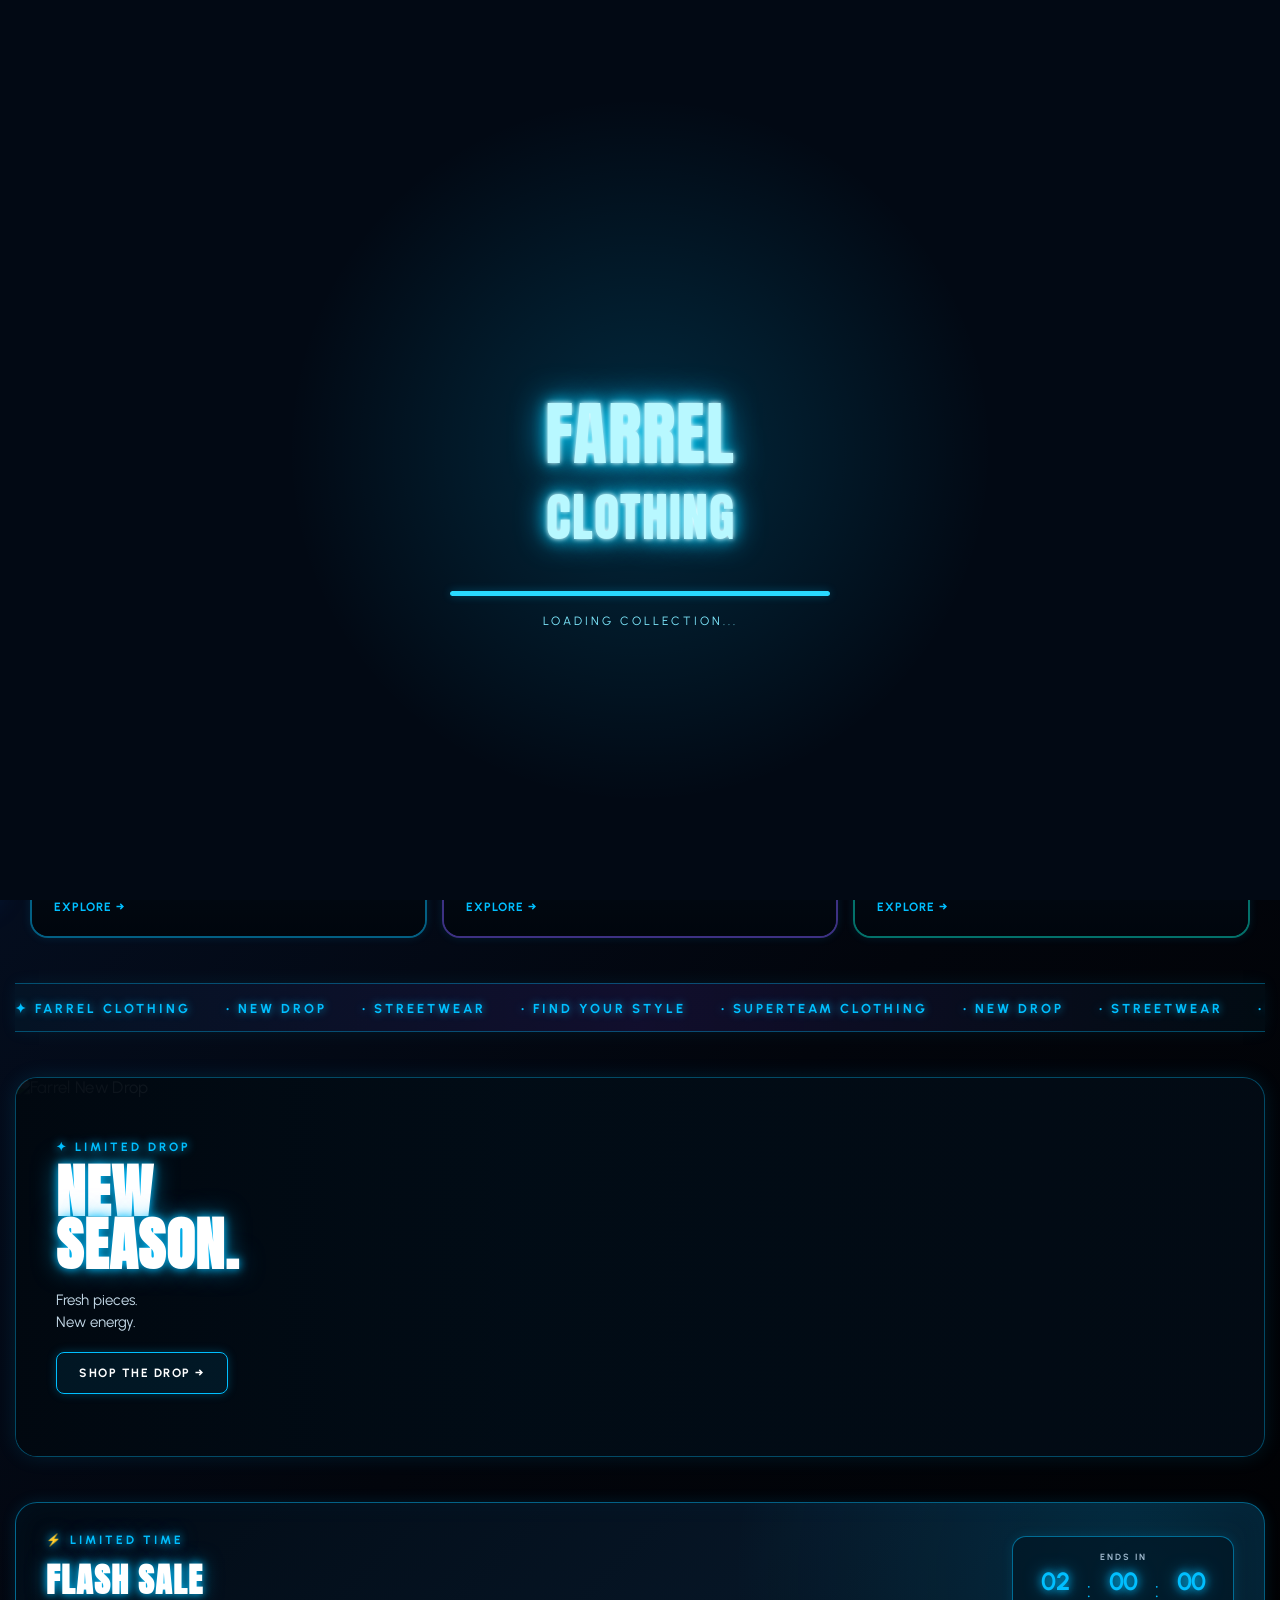
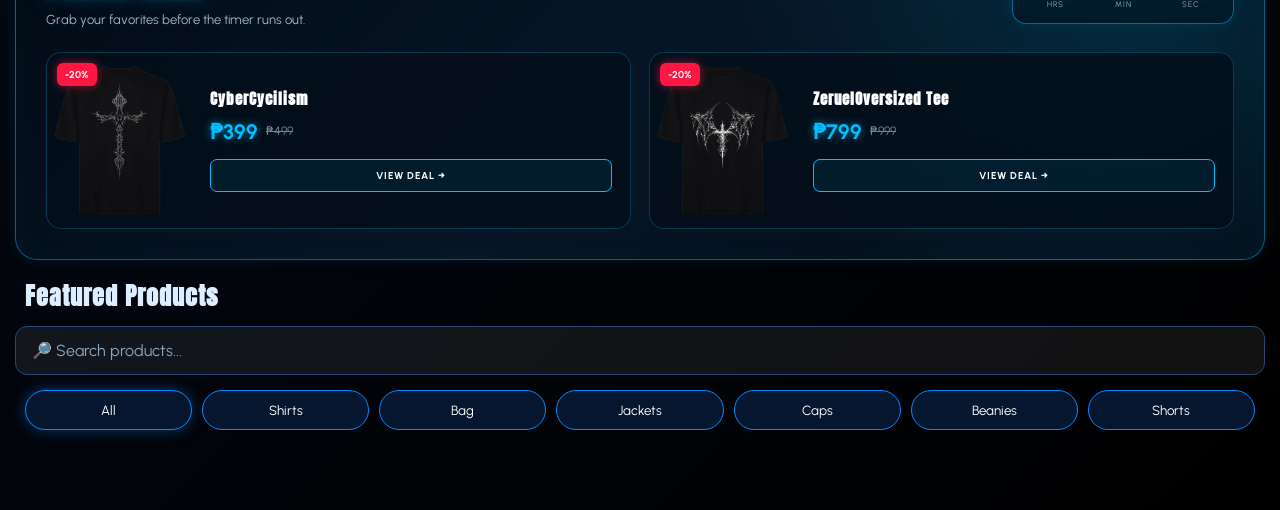
==== commit 81c76d2c: "Add files via upload" ====
--- a/index.html
+++ b/index.html
@@ -5,7 +5,7 @@
     <meta charset="UTF-8">
     <meta name="viewport" content="width=device-width, initial-scale=1.0">
 
-    <title>FARRELL CLOTHING</title>
+    <title>SUPERTEAM CLOTHING</title>
 
     <link rel="preconnect" href="https://fonts.googleapis.com">
     <link rel="preconnect" href="https://fonts.gstatic.com" crossorigin>
@@ -32,7 +32,7 @@
 
         <div class="header-brand">
             <h1>FARREL CLOTHING</h1>
-            <p>Stay Swabe?.</p>
+            <p>Stay Swabe?</p>
         </div>
 
         <button class="cart-quick-button" onclick="openCart()">
@@ -135,7 +135,7 @@
             onclick="openCollection('Shirts')">
 
             <img
-                src="https://images.unsplash.com/photo-1521572163474-6864f9cf17ab?auto=format&fit=crop&w=900&q=85"
+                src="shirt.png"
                 alt="Shirts Collection"
                 class="collection-image">
 
@@ -158,7 +158,7 @@
             onclick="openCollection('Jackets')">
 
             <img
-                src="https://images.unsplash.com/photo-1551028719-00167b16eac5?auto=format&fit=crop&w=900&q=85"
+                src="Jacket.png"
                 alt="Jackets Collection"
                 class="collection-image">
 
@@ -181,7 +181,7 @@
             onclick="openCollection('Bag')">
 
             <img
-                src="https://images.unsplash.com/photo-1553062407-98eeb64c6a62?auto=format&fit=crop&w=900&q=85"
+                src="bag.jpg"
                 alt="Accessories Collection"
                 class="collection-image">
 
@@ -209,7 +209,7 @@
         <span>• NEW DROP</span>
         <span>• STREETWEAR</span>
         <span>• FIND YOUR STYLE</span>
-        <span>• FARREL CLOTHING</span>
+        <span>• SUPERTEAM CLOTHING</span>
         <span>• NEW DROP</span>
         <span>• STREETWEAR</span>
         <span>• FIND YOUR STYLE</span>
@@ -223,7 +223,7 @@
 
     <div class="new-drop-image">
         <img
-            src="https://images.unsplash.com/photo-1529139574466-a303027c1d8b?auto=format&fit=crop&w=1200&q=85"
+            src="collection.png"
             alt="Farrel New Drop">
     </div>
 
@@ -301,14 +301,14 @@
         <div class="flash-product">
             <div class="flash-image">
                 <img
-                    src="images/Abusayawak Green Shirt.jpg"
-                    alt="Abusayawak Green Shirt">
+                    src="item1.png"
+                    alt="CrossRoad">
 
                 <span class="sale-badge">-20%</span>
             </div>
 
             <div class="flash-product-info">
-                <h3>Abusayawak Green Shirt</h3>
+                <h3>CyberCycilism</h3>
 
                 <div class="flash-price">
                     <span class="new-price">₱399</span>
@@ -328,14 +328,14 @@
         <div class="flash-product">
             <div class="flash-image">
                 <img
-                    src="images/Denim Jacket.jpg"
+                    src="item2.png"
                     alt="Denim Jacket">
 
                 <span class="sale-badge">-20%</span>
             </div>
 
             <div class="flash-product-info">
-                <h3>Denim Jacket</h3>
+                <h3>ZeruelOversized Tee</h3>
 
                 <div class="flash-price">
                     <span class="new-price">₱799</span>
